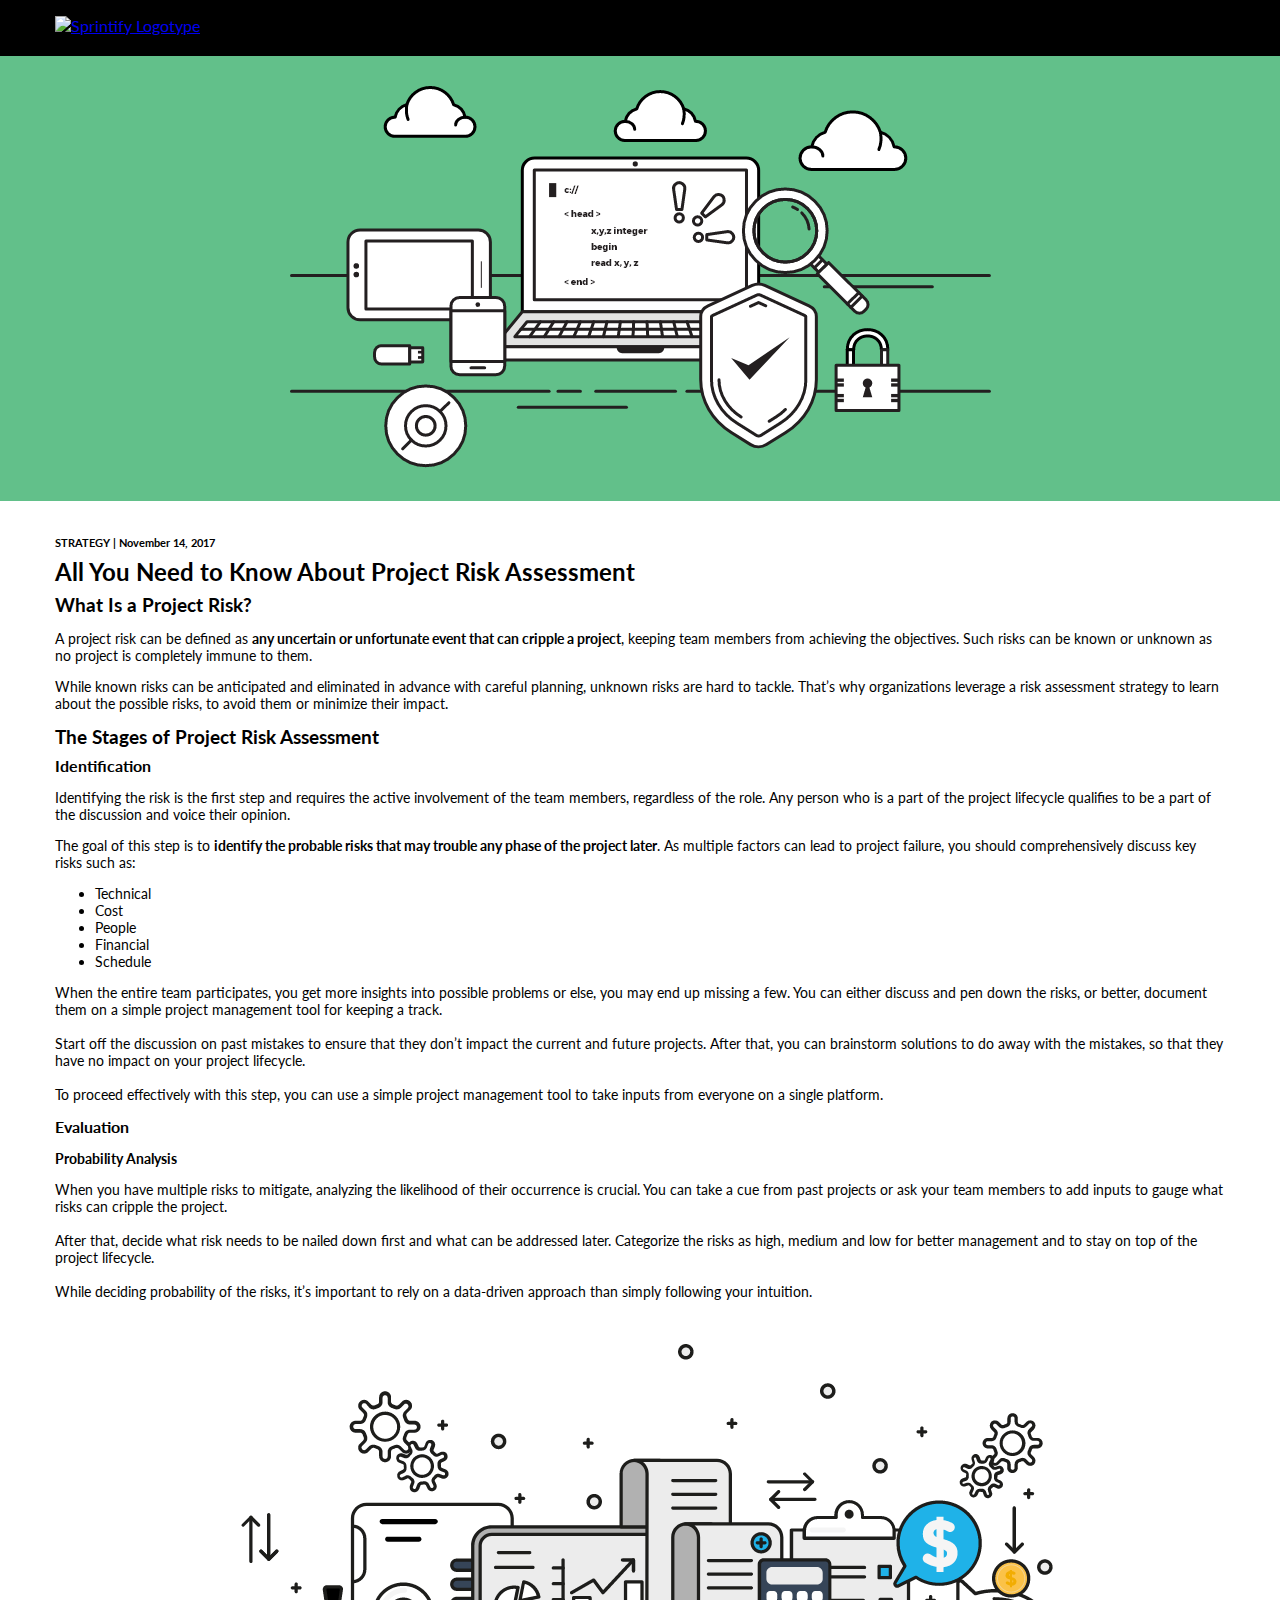
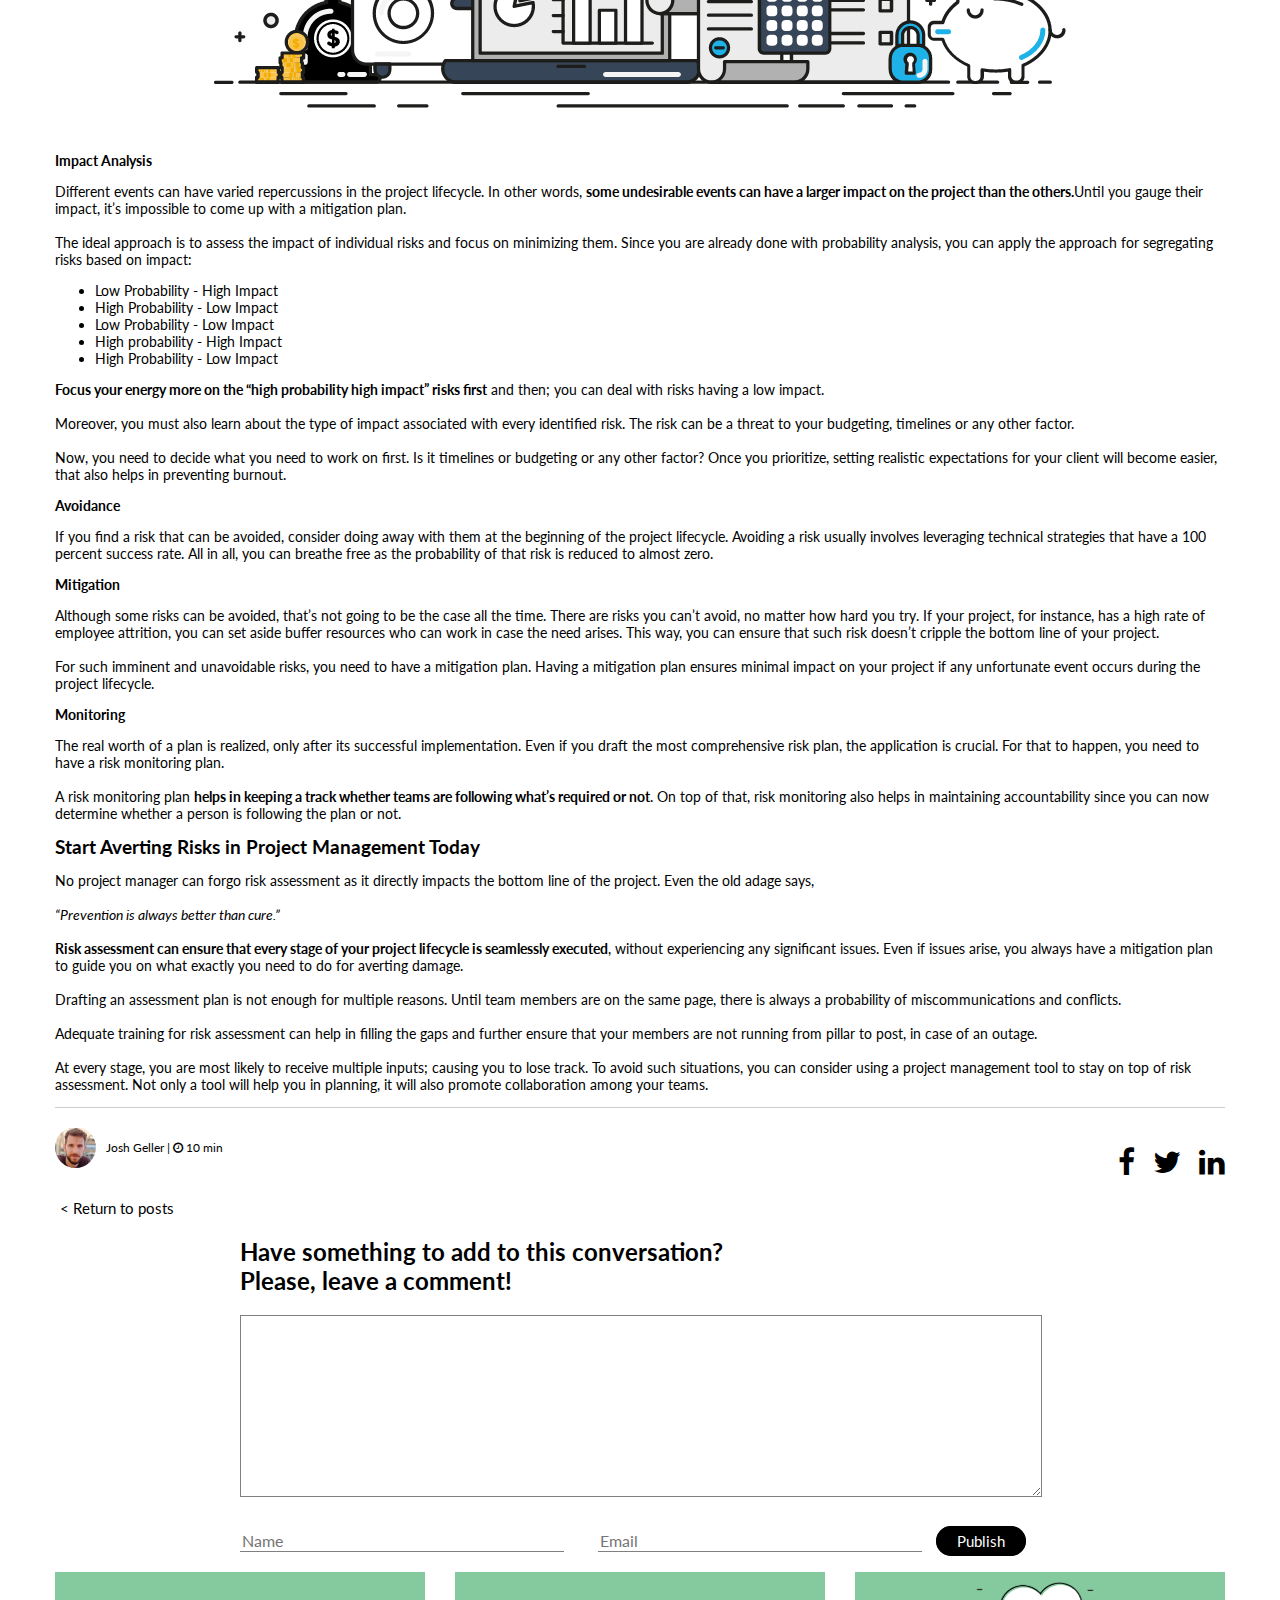
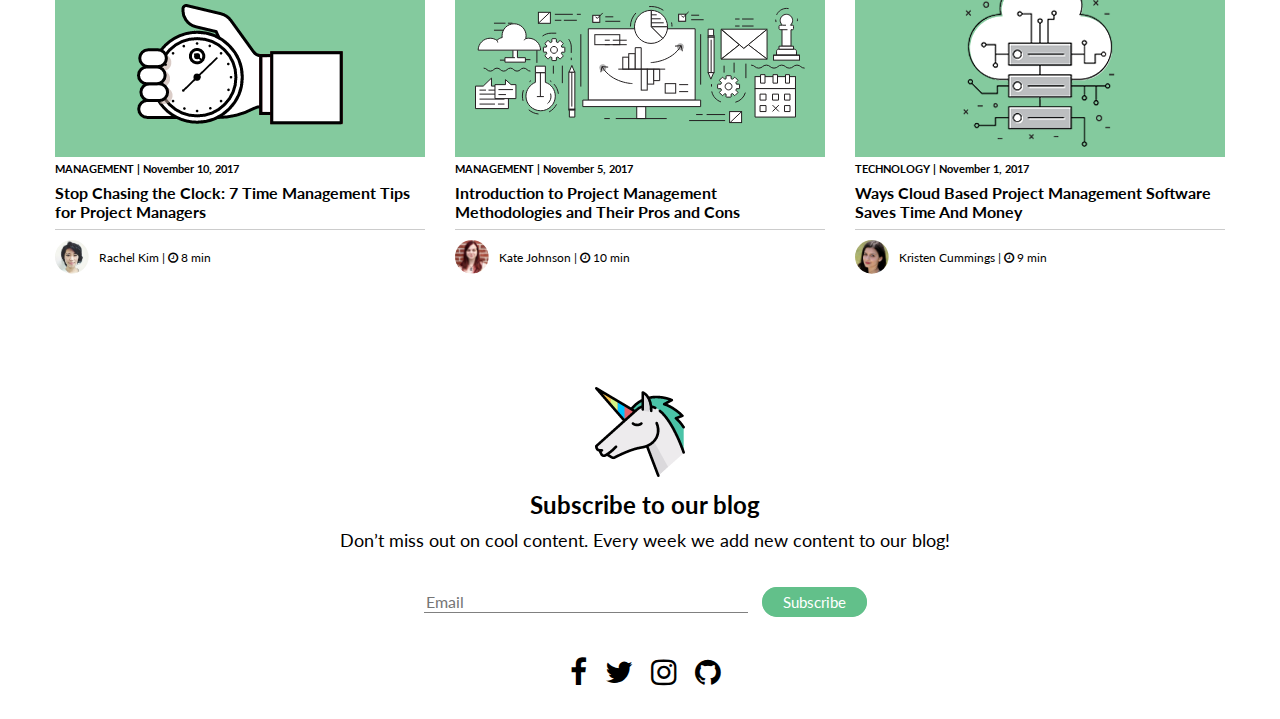
==== article.html @ aecc9d03 "First commit" ====
<!DOCTYPE html>
<html>
<head>
	<title>Sprintify - BLOG</title>
	<meta charset="utf-8"/>
	<meta name="viewport" content="width=device-width">
	<link rel="stylesheet" href="https://fonts.googleapis.com/css?family=Lato" type="text/css">
	<link rel="stylesheet" href="https://cdnjs.cloudflare.com/ajax/libs/font-awesome/4.7.0/css/font-awesome.min.css">
	<link rel="stylesheet" href="css/styles.css">
	<link rel="shortcut icon" href="favicon.ico" type="image/x-icon" />
</head>
<body>
	<header id="header" class="header menu-background">
			<div class="contenedor-menu">
				<figure class="logotipo">
					<a href="index.html"><img class="logoHome" src="images/logo.png" alt="Sprintify Logotype"/></a> 
				</figure>
			</div>
			<section id="mainArticle" class="contenedorMainArticle">
		<div class="portadaMainArticle">
			<img class="imgMainArticle" src="images/bookmarks/article.png" alt="Risk Assessment">
		</div>
	</section>
	</header>
	<section class="mainArticle">
		<article class="contenedorTextoMainArticle">
			<h6 class="subjectPrincipal">STRATEGY | November 14, 2017</h6>
			<h2 class="titlePrincipal">All You Need to Know About Project Risk Assessment</h2>
			<h3 class="subTitlePrincipal">What Is a Project Risk?</h3>
			<p class="mainArticleP">A project risk can be defined as <b>any uncertain or unfortunate event that can cripple a project</b>, keeping team members from achieving the objectives. Such risks can be known or unknown as no project is completely immune to them.</p>
			<p class="mainArticleP">While known risks can be anticipated and eliminated in advance with careful planning, unknown risks are hard to tackle. That’s why organizations leverage a risk assessment strategy to learn about the possible risks, to avoid them or minimize their impact.</p>
			<h3 class="subTitlePrincipal">The Stages of Project Risk Assessment</h3>
			<h4 class="subTitlePrincipal">Identification</h4>
			<p class="mainArticleP">Identifying the risk is the first step and requires the active involvement of the team members, regardless of the role. Any person who is a part of the project lifecycle qualifies to be a part of the discussion and voice their opinion.</p>
			<p class="mainArticleP">The goal of this step is to <b>identify the probable risks that may trouble any phase of the project later</b>. As multiple factors can lead to project failure, you should comprehensively discuss key risks such as:</p>


	        <ul class="mainArticleList"><!-- Unordered List -->
	          <li>Technical</li>
	          <li>Cost</li>
	          <li>People</li>
	          <li>Financial</li>
	          <li>Schedule</li>
	      	</ul>

	      	<p class="mainArticleP">When the entire team participates, you get more insights into possible problems or else, you may end up missing a few. You can either discuss and pen down the risks, or better, document them on a simple project management tool for keeping a track.<br><br>Start off the discussion on past mistakes to ensure that they don’t impact the current and future projects. After that, you can brainstorm solutions to do away with the mistakes, so that they have no impact on your project lifecycle.<br><br>To proceed effectively with this step, you can use a simple project management tool to take inputs from everyone on a single platform.</p>
	      	<h4 class="subTitlePrincipal">Evaluation</h4>
	      	<p class="mainArticleP"><b>Probability Analysis</b></p>
	      	<p class="mainArticleP">When you have multiple risks to mitigate, analyzing the likelihood of their occurrence is crucial. You can take a cue from past projects or ask your team members to add inputs to gauge what risks can cripple the project.<br><br>After that, decide what risk needs to be nailed down first and what can be addressed later. Categorize the risks as high, medium and low for better management and to stay on top of the project lifecycle.<br><br>While deciding probability of the risks, it’s important to rely on a data-driven approach than simply following your intuition.</p>
			<div class="imgContenedorMainArticle">
				<img class="imgMainArticle" src="images/bookmarks/article2.png" alt="Risk Assessment">
			</div>
			<p class="mainArticleP"><b>Impact Analysis</b></p>
	      	<p class="mainArticleP">Different events can have varied repercussions in the project lifecycle. In other words, <b>some undesirable events can have a larger impact on the project than the others.</b>Until you gauge their impact, it’s impossible to come up with a mitigation plan.<br><br>The ideal approach is to assess the impact of individual risks and focus on minimizing them. Since you are already done with probability analysis, you can apply the approach for segregating risks based on impact:</p>
			<ul class="mainArticleList"><!-- Unordered List -->
	          <li>Low Probability - High Impact</li>
	          <li>High Probability - Low Impact</li>
	          <li>Low Probability - Low Impact</li>
	          <li>High probability - High Impact</li>
	          <li>High Probability - Low Impact</li>
	      	</ul>
	      	<p class="mainArticleP"><b>Focus your energy more on the “high probability high impact” risks first</b> and then; you can deal with risks having a low impact.<br><br>Moreover, you must also learn about the type of impact associated with every identified risk. The risk can be a threat to your budgeting, timelines or any other factor.<br><br>Now, you need to decide what you need to work on first. Is it timelines or budgeting or any other factor? Once you prioritize, setting realistic expectations for your client will become easier, that also helps in preventing burnout.</p>
			<p class="mainArticleP"><b>Avoidance</b></p>
	      	<p class="mainArticleP">If you find a risk that can be avoided, consider doing away with them at the beginning of the project lifecycle. Avoiding a risk usually involves leveraging technical strategies that have a 100 percent success rate. All in all, you can breathe free as the probability of that risk is reduced to almost zero.</p>
	      	<p class="mainArticleP"><b>Mitigation</b></p>
	      	<p class="mainArticleP">Although some risks can be avoided, that’s not going to be the case all the time. There are risks you can’t avoid, no matter how hard you try. If your project, for instance, has a high rate of employee attrition, you can set aside buffer resources who can work in case the need arises. This way, you can ensure that such risk doesn’t cripple the bottom line of your project.<br><br>For such imminent and unavoidable risks, you need to have a mitigation plan. Having a mitigation plan ensures minimal impact on your project if any unfortunate event occurs during the project lifecycle.</p>
	      	<p class="mainArticleP"><b>Monitoring</b></p>
	      	<p class="mainArticleP">The real worth of a plan is realized, only after its successful implementation. Even if you draft the most comprehensive risk plan, the application is crucial. For that to happen, you need to have a risk monitoring plan.<br><br>A risk monitoring plan <b>helps in keeping a track whether teams are following what’s required or not</b>. On top of that, risk monitoring also helps in maintaining accountability since you can now determine whether a person is following the plan or not.</p>
			<h3 class="subTitlePrincipal">Start Averting Risks in Project Management Today</h3>
			<p class="mainArticleP">No project manager can forgo risk assessment as it directly impacts the bottom line of the project. Even the old adage says,<br><br><i>“Prevention is always better than cure.”</i><br><br><b>Risk assessment can ensure that every stage of your project lifecycle is seamlessly executed</b>, without experiencing any significant issues. Even if issues arise, you always have a mitigation plan to guide you on what exactly you need to do for averting damage.<br><br>Drafting an assessment plan is not enough for multiple reasons. Until team members are on the same page, there is always a probability of miscommunications and conflicts.<br><br>Adequate training for risk assessment can help in filling the gaps and further ensure that your members are not running from pillar to post, in case of an outage.<br><br>At every stage, you are most likely to receive multiple inputs; causing you to lose track. To avoid such situations, you can consider using a project management tool to stay on top of risk assessment. Not only a tool will help you in planning, it will also promote collaboration among your teams.</p>
			<hr class="linea">
			<div class="footMainArticle">
				<div class="foot">
				<img class="avatarPrincipal" src="images/avatars/1_1x.png" alt="Josh Geller">
				<p class="author-date">Josh Geller | <i class="fa fa-clock-o"></i> 10 min</p>
				</div>
				<div class="socialMediaContenedorMainArticle">
				<a class="socialMediaIcon" href="http://www.facebook.com/sharer.php?u=https://simplesharebuttons.com" target="_blank" aria-label="facebook"><i class="fa fa-facebook"></i></a>
				<a class="socialMediaIcon" href="https://twitter.com/share?url=https://simplesharebuttons.com&amp;text=Simple%20Share%20Buttons&amp;hashtags=simplesharebuttons" target="_blank" aria-label="twitter"><i class="fa fa-twitter"></i></a>
				<a class="socialMediaIcon" href="http://www.linkedin.com/shareArticle?mini=true&amp;url=https://simplesharebuttons.com" target="_blank" aria-label="twitter"><i class="fa fa-linkedin"></i></a>
				</div>
			</div>
		</article>
		<div class="paginador">
			<a class="buttonReturn" href="#return">< Return to posts</a>
		</div>
	</section>
	<section class="comments" id="comments">
		<div class="commentsContenedor">
			<span class="commentsTitle">Have something to add to this conversation?<br>Please, leave a comment!</span>
			
			<form class="commentsForm">
				<textarea class="commentsText"	name="commentsText" id="commentsText" cols="30" rows="10"></textarea>
				<input type="text" id="name" name="name" required placeholder="Name" pattern="[a-z0-9._%+-]+@[a-z0-9.-]+\.[a-z]{2,63}$">
				<input type="email" id="emailForm" name="emailForm" required placeholder="Email" pattern="[a-z0-9._%+-]+@[a-z0-9.-]+\.[a-z]{2,63}$">
        		<a type="submit" class="callToActionButton" href="#subscribe">Publish</a>
			</form>
		<div>
		
	</section>
	
		

	<section class="articulos">
		<article class="bookmark translateY">
			<div class="picContainerFirstRow">
				<img class="picture" src="images/bookmarks/1.png" alt="Time Management Tips"/>
			</div>
			<h6 class="subject">MANAGEMENT | November 10, 2017</h6>
			<h4 class="title">Stop Chasing the Clock: 7 Time
Management Tips for Project Managers</h4>
			<hr class="linea">
			<div class="foot">
				<img class="avatarPrincipal" src="images/avatars/2_1x.png" alt="Rachel Kim">
				<p class="author-date">Rachel Kim |  <i class="fa fa-clock-o"></i>  8 min</p>
			</div>
		</article>
		<article class="bookmark translateY">
			<div class="picContainerFirstRow">
				<img class="picture" src="images/bookmarks/3.png" alt="Project Management Methodologies"/>
			</div>
			<h6 class="subject">MANAGEMENT | November 5, 2017</h6>
			<h4 class="title">Introduction to Project Management Methodologies and Their Pros and Cons</h4>
			<hr class="linea">
			<div class="foot">
				<img class="avatarPrincipal" src="images/avatars/4_1x.png" alt="Kate Johnson">
				<p class="author-date">Kate Johnson | <i class="fa fa-clock-o"></i> 10 min</p>
			</div>
		</article>
		<article class="bookmark translateY">
			<div class="picContainerFirstRow">
				<img class="picture" src="images/bookmarks/4.png" alt="Cloud Based Project Management Software"/>
			</div>
			<h6 class="subject">TECHNOLOGY | November 1, 2017</h6>
			<h4 class="title">Ways Cloud Based Project Management Software Saves Time And Money</h4>
			<hr class="linea">
			<div class="foot">
				<img class="avatarPrincipal" src="images/avatars/5_1x.png" alt="Kristen Cummings">
				<p class="author-date">Kristen Cummings | <i class="fa fa-clock-o"></i> 9 min</p>
			</div>
		</article>
	</section>
	<footer>
		<div class="callToActionFooter">
			<div class="callToActionFooterContenedor">
				<img class="sprintifyPetFooter" src="images/sprintifyPet.png" alt="">
				<p class="callToActionMaintitle">Subscribe to our blog</p>
				<p class="callToActionSubTitle">Don’t miss out on cool content. Every week we add new content to our blog!</p>
				<form class="formSubscribeToBlog" autocomplete="off">
        			<input type="email" id="email" name="email" required placeholder="Email" pattern="[a-z0-9._%+-]+@[a-z0-9.-]+\.[a-z]{2,63}$" title="Please provide only a Best Startup Ever corporate email address">
        			<a type="submit" class="mainButton" href="#subscribe">Subscribe</a>
        		</form>
			</div>
		</div>

		<div class="socialMediaContenedorMainArticle">
				<a class="socialMediaIcon facebook" href="https://facebook.com" target="_blank" aria-label="facebook"><i class="fa fa-facebook"></i></a>
				<a class="socialMediaIcon" href="https://facebook.com" target="_blank" aria-label="twitter"><i class="fa fa-twitter"></i></a>
				<a class="socialMediaIcon" href="https://facebook.com" target="_blank" aria-label="instagram"><i class="fa fa-instagram"></i></a>
				<a class="socialMediaIcon" href="https://facebook.com" target="_blank" aria-label="github"><i class="fa fa-github"></i></a>		
		</div>
	</footer>
</body>
</html>
---- css/styles.css ----
body {
	font-family: 'Lato', sans-serif; 
	margin: 0;
}



.menu-background {
	background-color: black;
	background-size: cover;
}

.header	{
	
}

.contenedor-menu {
	width: 1170px;
	position: relative;
	margin: auto;
	display: flex;
	flex-direction: row;
	flex-wrap: wrap;
	justify-content: space-between;
	align-items: center;
}

.logotipo {
	margin-left: 0px;
}

.logoHome:hover {
	cursor: pointer;
}

.search-contenedor {
	margin-top: 10px;
	margin-bottom: 10px;
	display: flex;
	justify-content: flex-end;
	height: 35px;
}

.search-input {
	border: 1px solid grey;
	border-radius: 0px;
	background-color: none;
	color: black;
	padding: 8px 12px;
}

.search-button {
	border-radius: 0px;
	border: 1px solid white;
	border-left-width: 0px;
	background: black;
	padding: 8px 12px;
	cursor: pointer;
	font-size: 14px;
	text-decoration: none;
	display: flex;
	height: 35px;
}

/*.search-button:hover {
    background: orange;
}*/

.fa,.fa-search {
	color: white;
}




.articuloPrincipal {
	width: 1170px;
	margin: 10px auto 10px auto;
	position: relative;
	display: flex;
	flex-direction: row;
	flex-wrap: wrap;
	justify-content: flex-start;
}

.linkArticuloPrincipal {
	text-decoration: none;
	color: black;
}

.bookmarkPrincipal {
	width: 870px;
	height: auto;
	margin-bottom: 10px;
	cursor: pointer;
}

.bookmarkPrincipal:hover {
	cursor: pointer;
	transform: translateY(-0.3em);
	box-shadow: 0 5px 15px rgba(0,0,0,0.3);
}

.translateY {
  transform: translateY(1);
  transition: transform 0.5s ease;
}

.picContainerPrincipal {
	background-color: #62C08A;
	background-position: center;
	width: auto;
	height: auto;
	padding-top: 30px;
	padding-bottom: 30px;
    text-align: center;
    display: flex;
    align-items: center;
    justify-content: center;
}

.picturePrincipal {
	width: auto;
}

.subjectPrincipal {
	margin-top: 5px;
	margin-bottom: 8px;
}

.titlePrincipal {
	margin-top: 5px;
	margin-bottom: 8px;
}

.subTitlePrincipal {
	margin-top: 5px;
	margin-bottom: 8px;
}




input[type="text"] {
	border: none;
	border-bottom: 1px solid grey;
    background-color: white;
	max-width: 320px;
    border-radius: 0;
    margin-right: 20px;
    width: 100%;
    font-family: 'Lato', sans-serif; 
    font-size: 16px;
    color: grey;
}

#search {
	background-color: black;
	border: 1px solid white;
	border-right: none;
	color: white;
	margin-right: 0px;
}


input[type="email"] {
	border: none;
	border-bottom: 1px solid grey;
    background-color: white;
	max-width: 320px;
    border-radius: 0;
    margin: 10px;
    width: 100%;
    font-family: 'Lato', sans-serif; 
    font-size: 16px;
    color: grey;
}

input[type="email"]:focus {
	outline: none;
}
       

label {
	opacity: 0.3;
	font-weight: bold;
	position: absolute;
	top: 22px;
	left: 20px;
}






.bookmark {
	width: 370px;
	height: 350px;
	margin-bottom: 10px;
	cursor: pointer;
}

.bookmark:hover {
	cursor: pointer;
	transform: translateY(-0.3em);
	box-shadow: 0 5px 15px rgba(0,0,0,0.3);
}

.contenedor{;
	width: auto;
	margin: 30px auto 30px auto;
	position: relative;
}

.contenedorMainArticle{;
	width: auto;
	margin: 5px auto 20px auto;
	position: relative;
}

.portadaMainArticle {
	background-color: #62C08A;
	background-position: center;
	width: auto;
	height: auto;
	padding-top: 30px;
	padding-bottom: 30px;
    flex-direction: column;
    text-align: center;
}



.picContainerFirstRow {
	background-color: #84CA9E;
	background-position: center;
	width: 370px;
	height: 185px;
    text-align: center;
    display: flex;
    align-items: center;
    justify-content: center;
}

.picContainerSecondRow {
	background-color: #99D1A4;
	background-position: center;
	width: 370px;
	height: 185px;
    text-align: center;
    display: flex;
    align-items: center;
    justify-content: center;
}

.picContainerThirdRow {
	background-color: #C0E2CB;
	background-position: center;
	width: 370px;
	height: 185px;
    flex-direction: column;
    text-align: center;
    display: flex;
    align-items: center;
    justify-content: center;
}

.imgContenedorMainArticle {
	background-color: white;	
	background-position: center;
	width: auto;
	height: auto;
	padding-top: 30px;
	padding-bottom: 30px;
	display: flex;
    flex-direction: column;
    text-align: center;
    align-items: center;
}

.imgMainArticle {
	width: auto;
}

.contenedor-nav {
	/*border: 1px solid red;*/
	display: flex;
	flex-direction: row;c
	flex-wrap: wrap;
	align-items: center;
}



.cuadro {
	width: auto;
	height: auto;
	padding-top: 40px;
	padding-bottom: 40px;
	display: flex;
	flex-direction: column;
	text-align: center;
	/*border: 1px solid red;*/
}

.imagen {
	background-color: black;
	background-position: center;
	width: auto;
	height: auto;

}

.button:hover {
    background: white;
	color: #62C08A;
}

.button {
	border: none;
	background: white;
	color: black;
	padding: 5px 10px;
	margin-left: 10px;
	cursor: pointer;
	font-size: 15px;
	text-decoration: none;
	right: 0;
}

.buttonReturn:hover {
    background: white;
	color: blue;
}

.buttonReturn {
	border: none;
	background: white;
	color: black;
	padding: 5px 10px;
	margin-left: 10px;
	cursor: pointer;
	font-size: 15px;
	text-decoration: none;
	right: 0;
}

.mainArticle {
	width: 1170px;
	margin: 10px auto 10px auto;
	position: relative;
	display: flex;
	flex-direction: column;
	align-items: center;
}

.contenedorTextoMainArticle {
	width: 1170px;
	margin: 10px auto 10px auto;
	position: relative;
}

.mainArticleP {
	font-size: 14px;
}

.mainArticleList {
	font-size: 14px;
}



.articulos {
	width: 1170px;
	margin: 10px auto 10px auto;
	position: relative;
	display: flex;
	flex-direction: row;
	flex-wrap: wrap;
	justify-content: space-between;
}

.author-date {
	font-size: 12px;
	margin-left: 10px;
	margin-top: 5px;
	margin-bottom: 5px;
}

.avatarPrincipal {
	margin-top: 5px;
	margin-bottom: 5px;
}


.callToAction {
	width: 270px;
	height: auto;
	margin-left: 30px;
}

.callToActionLearnMore {
	width: 270px;
	height: 205px;
	background-color: #99D1A4;
    flex-direction: column;
    text-align: center;
}

.callToActionTxt {
	color:black;
	font-size: 14px;
	padding: 0px 20px 10px 20px;
}

.callToActionButton {
	border-radius: 15px;
	border: 1px solid black;
	background: black;
	color: white;
	padding: 5px 20px;
	cursor: pointer;
	font-size: 15px;
	text-decoration: none;
	right: 0;
}

.mainButton {
	border-radius: 15px;
	border: 1px solid #62C08A;
	background: #62C08A;
	color: white;
	padding: 5px 20px;
	cursor: pointer;
	font-size: 15px;
	text-decoration: none;
	right: 0;
}

.callToActionButton:hover {
	border-radius: 15px;
	border: 1px solid black;
	background: none;
	color: black;
	padding: 5px 20px;
	cursor: pointer;
	font-size: 15px;
	text-decoration: none;
	right: 0;
}

.mainButton:hover {
	border-radius: 15px;
	border: 1px solid #62C08A;
	background: none;
	color: #62C08A;
	padding: 5px 20px;
	cursor: pointer;
	font-size: 15px;
	text-decoration: none;
	right: 0;
}

.callToActionButtonForm {
	border-radius: 15px;
	border: none;
	background: #4AC3A7;
	color: white;
	padding: 5px 20px;
	margin-left: 20px;
	cursor: pointer;
	font-size: 15px;
	text-decoration: none;
	right: 0;
}

.callToActionButtoForm:hover {
	border-radius: 15px;
	border: none;
	background: orange;
	color: white;
	padding: 5px 20px;
	cursor: pointer;
	font-size: 15px;
	text-decoration: none;
	right: 0;
}

.callToActionSubscribe {
	width: 270px;
	height: 205px;
	background-color: #C0E2CB;
	margin-top: 30px;
	flex-direction: column;
    text-align: center;
}

.callToActionFooter {
	width: auto;
	height: auto;
	padding: 0px;
	/*border: 1px solid red;*/
}

.callToActionFooterContenedor {
	background-color: white;
	width: auto;
	height: auto;
	flex-direction: column;
	text-align: center;
	align-items: center;
	justify-content: center;
	padding: 0px;
	margin: 0px;
}

.callToActionMaintitle {
	color:black;
	font-size: 24px;
	font-weight: bold;
	margin-left: 10px;
	margin-top: 10px;
	margin-bottom: 10px;
}

.callToActionSubTitle {
	color:black;
	font-size: 18px;
	margin-left: 10px;
	margin-top: 10px;
	margin-bottom: 30px;
}



.fa-clock-o {
	color: black;
}	

.fa-facebook, .fa-twitter, .fa-instagram, .fa-github, .fa-linkedin {
	color: black;
}

.fa-facebook:hover {
	color: #62C08A;
}

.fa-twitter:hover {
	color: #62C08A;
}

.fa-instagram:hover {
	color: #62C08A;
}

.fa-github:hover {
	color: #62C08A;
}

.fa-linkedin:hover {
	color: #62C08A;
}

.foot {
	margin-top: 2px;
	display: flex;
	flex-direction: row;
	flex-wrap: wrap;
	justify-content: flex-start;
	align-items: center;
}

.footMainArticle {
	margin-top: 2px;
	display: flex;
	flex-direction: row;
	flex-wrap: wrap;
	justify-content: space-between;
	align-items: center;
}

.socialMediaContenedorMainArticle {
	font-size: 30px;
	align-items: center;
	margin-top: 30px;
	flex-direction: row;
	text-align: center;
}

footer {
	margin-top: 30px;
	margin-bottom: 30px;
	width: auto;
	height: auto;
}





.logoBlack {
	width: auto;
	height: auto;
	padding-top: 20px;
}

.linea {
	margin-top: 5px;
	margin-bottom: 5px;
	border: 0;
    height: 0;
    border-top: 1px solid rgba(0, 0, 0, 0.2);
}



.maintitle {
	color:white;
	font-size: 36px;
	font-weight: bold;
	margin-left: 10px;
	margin-top: 10px;
	margin-bottom: 10px;
}

.maintitlelinea {
	margin: 5px 8px 5px 8px;
	border: 0;
    height: 0;
    border-top: 1px solid rgba(0, 0, 0, 0.2);
    /*border-bottom: 1px solid rgba(255, 255, 255, 0.8);*/
}

.maintitlefoot {
	margin-top: 2px 10px 2px 10px;
	/*border: 1px solid red;*/
	display: flex;
	justify-content: space-between;
}

.maintitle-author-date {
	margin: 10px 5px 10px 5px;
}

.menu {
	font-size: 15px;
	display: inline-block;
	/*position: absolute;*/
	/*padding-top: 17px;*/
}

.menu a {
	color: white;
	text-decoration: none;
}

.menu li {
	display: inline-block;
	margin-left: 10px;
}

.menu li:not(:last-child):after{
	content: '|';
	font-size: 15px;
	line-height: 15px;
	margin-left: 10px;
	color: white; /*Si no le pusiera nada, heredaría el color del a*/
}

.menu li a:hover {
    color: orange;
}



.paginador .button {
	width: 1170px;
	margin: 0px;
	padding: 0px;
	position: relative;
}



.paginador .buttonReturn {
	width: 1170px;
	margin-top: 10px;
	margin-bottom: 10px;
	padding: 0px;
	display: flex;
	flex-direction: row;
	justify-content: flex-start;
	font-size: 15px;
}

.paginador .buttonReturn:hover {
	color: #62C08A;
}

.comments {
	width: auto;
	height: auto;
	display: flex;
	flex-direction: column;
	justify-content: center;
	align-items: center;
}

.commentsContenedor {
	width: 800px;
	height: auto;
	display: flex;
	flex-direction: column;
	justify-content: flex-start;
}

.commentsTitle {
	font-size: 24px;
	font-weight: bold;
	margin-bottom: 20px;
}

textarea {
	width: 780px;
	height: auto;
	border: 1px solid grey;
	background-color: white;
	margin-bottom: 20px;
	font-family: 'Lato', sans-serif; 
	padding: 10px;
}

.commentsForm {
	flex-direction: column;
	align-items: center;
}

.emailAndSubmit {
	width: 800;
	height: auto;
	display: flex;
	align-items: center;
	flex-direction: row;
	justify-content: space-between;
}

.socialMediaContenedor {
	margin-top: 30px;
	flex-direction: row;
	align-items: center;
	text-align: center;
	font-size: 30px;
}

.socialMediaIcon{
	margin-left: 10px;
}	

.sprintifyPet {
	width: 90px;	
	height: 90px;
	padding-top: 15px;
}

.sprintifyPetFooter {
	width: 90px;
	height: 90px;
	padding-top: 25px;
}

.subTitle {
	color:white;
	font-size: 22px;
	margin-left: 10px;
	margin-top: 10px;
	margin-bottom: 10px;
}



.picture {
	width: auto;
}

.portada {
	color: white;
	/*border: 1px solid blue;*/
}





.subject {
	margin-top: 5px;
	margin-bottom: 8px;
}

.titulo {
	color: white;
	font-size: 50px;
	margin-top: 10px;
	margin-left: 10px;
	position: absolute;
	top: 320px;
}



.title {
	margin-top: 5px;
	margin-bottom: 8px;
}



@media screen and (max-width: 800px) {

	.logotipo {
		margin-left: 20px;
	}

	.contenedor-menu {
		width: auto;
		margin-left: 10px;
		margin-right: 10px;
		display: flex;
		flex-direction: row;
		align-items: center;
	}

	.search-contenedor {
		margin: 10px 20px 10px 20px;
		display: flex;
		justify-content: flex-end;
		height: 35px;
	}

	.articuloPrincipal {
		width: auto;
		display: flex;
		align-items: center;
		justify-content: center;
	}

	.bookmarkPrincipal {
		width: auto;
		height: auto;
		padding: 10px;
		margin-bottom: 10px;
		cursor: pointer;
	}

	.callToAction {
		width: auto;
		height: auto;
		margin-left: 10px;
		margin-right: 10px;
		margin-bottom: 30px;
		display: flex;
		flex-direction: row;
		justify-content: center;
		align-items: center;
	}

	.callToActionSubscribe {
		margin-top: 0px;
		margin-left: 30px;
	}

	.articulos {
		width: auto;
		margin: 10px;
		position: relative;
		display: flex;
		flex-direction: row;
		flex-wrap: wrap;
		justify-content: space-between;
		align-items: center;
	}

	.articulos:last-child {
		justify-content: center;
	}

	.comments {
		width: auto;
		height: auto;
		padding: 30px;
    	margin-bottom: 30px;
		display: flex;
		flex-direction: column;
		justify-content: center;
		align-items: center;
	}

	.commentsContenedor {
		width: auto;
		height: auto;
		padding: 30px;
    	margin-bottom: 30px;
		display: flex;
		flex-direction: column;
		justify-content: flex-start;
	}


	.mainArticle {
		width: auto;
		margin: 10px 20px 10px 20px;
		position: relative;
		display: flex;
		flex-direction: column;
		align-items: center;
	}

	.contenedorTextoMainArticle {
		width: auto;
		margin: 10px 20px 10px 20px;
		position: relative;
	}

	.imgMainArticle {
		width: 300px;
	}

	

	textarea {
		width: 680px;
		height: auto;
		border: 1px solid grey;
		background-color: white;
		margin-bottom: 20px;
		font-family: 'Lato', sans-serif; 
		padding: 10px;
	}

	.paginador .button {
		width: 800px;
		display: flex;
		align-items: center;
		justify-content: center;
	}

	}

@media screen and (max-width: 760px) {

	.logotipo {
	margin-left: 20px;
	}

	.articuloPrincipal {
		width: auto;
		display: flex;
		align-items: center;
		justify-content: center;
	}

	.bookmarkPrincipal {
		width: auto;
		height: auto;
		padding: 10px;
		margin-bottom: 10px;
		cursor: pointer;
	}

	.callToAction {
		width: auto;
		height: auto;
		margin-left: 10px;
		margin-right: 10px;
		margin-bottom: 30px;
		display: flex;
		flex-direction: row;
		justify-content: center;
		align-items: center;
	}

	.callToActionSubscribe {
		margin-top: 0px;
		margin-left: 30px;
	}

	.articulos {
		width: auto;
		margin: 10px;
		position: relative;
		display: flex;
		flex-direction: column;
		justify-content: center;
		align-items: center;
	}

	.mainArticle {
		width: auto;
		margin: 10px 20px 10px 20px;
		position: relative;
		display: flex;
		flex-direction: column;
		align-items: center;
	}

	.contenedorTextoMainArticle {
		width: auto;
		margin: 10px 20px 10px 20px;
		position: relative;
	}

	.comments {
		width: auto;
		height: auto;
		padding: 30px;
    	margin-bottom: 30px;
		display: flex;
		flex-direction: column;
		justify-content: center;
		align-items: center;
	}

	.commentsContenedor {
		width: auto;
		height: auto;
		padding: 30px;
    	margin-bottom: 30px;
		display: flex;
		flex-direction: column;
		justify-content: flex-start;
	}

	textarea {
		width: 680px;
		height: auto;
		border: 1px solid grey;
		background-color: white;
		margin-bottom: 20px;
		font-family: 'Lato', sans-serif; 
		padding: 10px;
	}
	
	.paginador .button {
		width: 700px;
		display: flex;
		align-items: center;
		justify-content: center;
	}

	}

@media screen and (max-width: 670px) {

	.logotipo {
	margin-left: 20px;
	}

	textarea {
		width: 380px;
		height: auto;
		border: 1px solid grey;
		background-color: white;
		margin-bottom: 20px;
		margin-right: 10px;
		font-family: 'Lato', sans-serif; 
		padding: 10px;
	}	

	input#emailForm {
		margin-left: 0px;
		margin-top: 15px;
		margin-bottom: 20px;
	}

	input#email {
		margin-left: 0px;
		margin-top: 15px;
		margin-bottom: 20px;
	}

	.mainArticle {
		width: auto;
		margin: 10px 20px 10px 20px;
		position: relative;
		display: flex;
		flex-direction: column;
		align-items: center;
	}

	.contenedorTextoMainArticle {
		width: 400px;
		margin: 10px 20px 10px 20px;
		position: relative;
	}

	.comments {
		width: 400;
		height: auto;
		padding: 30px;
		margin-left: 30px;
		margin-right: 30px;
    	margin-bottom: 30px;
		display: flex;
		flex-direction: column;
		justify-content: center;
		align-items: center;
	}

	.commentsContenedor {
		width: 400px;
		height: auto;
		padding: 30px;
    	margin-bottom: 30px;
		display: flex;
		flex-direction: column;
		justify-content: flex-start;
	}

	.articuloPrincipal {
		width: auto;
	}

	.articulos {
		flex-direction: column;
		justify-content: center;
		align-items: center;
	}



	.bookmarkPrincipal {
		width: 400px;
	}

	.callToAction {
		width: 270px;
		height: auto;
		margin-left: auto;
		margin-right: auto;
		margin-bottom: 30px;
		flex-direction: column;
	    align-items: center;
	    text-align: center;
	}

	.callToActionLearnMore {
		width: 270px;
		height: 205px;
		background-color: #99D1A4;
	    flex-direction: column;
	    align-items: center;
	    text-align: center;
	}

	.callToActionSubscribe {
		margin-top: 30px;
		margin-left: 0px;
	}

	.contenedor-menu {
		width: auto;
		margin-left: 10px;
		margin-right: 10px;
		display: flex;
		flex-direction: column;
		align-items: center;
	}

	.picturePrincipal {
		width: 500px;
	}

	.subTitlePrincipal {
		width: 400px;
		margin-top: 5px;
		margin-bottom: 8px;
		padding: 0px 10px 0px 10px;
	}

	.subjectPrincipal {
		width: 400px;
		margin-top: 5px;
		margin-bottom: 8px;
		padding: 0px 10px 0px 10px;
	}

	.titlePrincipal {
		width: 400px;
		margin-top: 5px;
		margin-bottom: 8px;
		padding: 0px 10px 0px 10px;
	}

	.mainArticleP {
		font-size: 14px;
		padding: 0px 10px 0px 10px;
	}

	.mainArticleList {
		font-size: 14px;
		padding-right: 20px;
	}

	.footMainArticle {
		margin-top: 2px;
		padding: 0px 10px 0px 10px;
		display: flex;
		flex-direction: row;
		flex-wrap: wrap;
		justify-content: space-between;
		align-items: center;
	}

	.foot{
		margin-top: 2px;
		padding: 0px 10px 0px 10px;
	}

	.socialMediaIcon.facebook {
		margin-left: 0px;
	}


	.paginador .buttonReturn {
		width: 400px;
		margin-top: 10px;
		margin-bottom: 10px;
		padding: 0px;
		display: flex;
		flex-direction: row;
		justify-content: flex-start;
		font-size: 15px;
	}

	.callToActionMaintitle {
		width: auto;
		color:black;
		font-size: 24px;
		font-weight: bold;
		margin-left: 10px;
		margin-top: 10px;
		margin-bottom: 10px;
	}

	.callToActionSubTitle {
		width: auto;
		color:black;
		font-size: 18px;
		margin-left: 10px;
		margin-top: 10px;
		margin-bottom: 30px;
	}

	.formSubscribeToBlog{
		display: flex;
		flex-direction: column;
		justify-content: center;
		align-items: center;
	}

}

@media screen and (max-width: 500px) {

	.logotipo {
	margin-left: 20px;
	}

	textarea {
		width: 380px;
		height: auto;
		border: 1px solid grey;
		background-color: white;
		margin-bottom: 20px;
		margin-right: 10px;
		font-family: 'Lato', sans-serif; 
		padding: 10px;
	}	

	input#emailForm {
		margin-left: 0px;
		margin-top: 15px;
		margin-bottom: 20px;
	}

	input#email {
		margin-left: 0px;
		margin-top: 15px;
		margin-bottom: 20px;
	}

	.mainArticle {
		width: auto;
		margin: 10px 20px 10px 20px;
		position: relative;
		display: flex;
		flex-direction: column;
		align-items: center;
	}

	.contenedorTextoMainArticle {
		width: 400px;
		margin: 10px 20px 10px 20px;
		position: relative;
	}

	.comments {
		width: 400;
		height: auto;
		padding: 30px;
		margin-left: 30px;
		margin-right: 30px;
    	margin-bottom: 30px;
		display: flex;
		flex-direction: column;
		justify-content: center;
		align-items: center;
	}

	.commentsContenedor {
		width: 400px;
		height: auto;
		padding: 30px;
    	margin-bottom: 30px;
		display: flex;
		flex-direction: column;
		justify-content: flex-start;
	}

	.articuloPrincipal {
		width: auto;
	}

	.articulos {
		flex-direction: column;
		justify-content: center;
		align-items: center;
	}



	.bookmarkPrincipal {
		width: 400px;
	}

	.callToAction {
		width: 270px;
		height: auto;
		margin-left: auto;
		margin-right: auto;
		margin-bottom: 30px;
		flex-direction: column;
	    align-items: center;
	    text-align: center;
	}

	.callToActionLearnMore {
		width: 270px;
		height: 205px;
		background-color: #99D1A4;
	    flex-direction: column;
	    align-items: center;
	    text-align: center;
	}

	.callToActionSubscribe {
		margin-top: 30px;
		margin-left: 0px;
	}

	.contenedor-menu {
		width: auto;
		margin-left: 10px;
		margin-right: 10px;
		display: flex;
		flex-direction: column;
		align-items: center;
	}

	.picturePrincipal {
		width: 500px;
	}

	.subTitlePrincipal {
		width: 400px;
		margin-top: 5px;
		margin-bottom: 8px;
		padding: 0px 10px 0px 10px;
	}

	.subjectPrincipal {
		width: 400px;
		margin-top: 5px;
		margin-bottom: 8px;
		padding: 0px 10px 0px 10px;
	}

	.titlePrincipal {
		width: 400px;
		margin-top: 5px;
		margin-bottom: 8px;
		padding: 0px 10px 0px 10px;
	}

	.mainArticleP {
		font-size: 14px;
		padding: 0px 10px 0px 10px;
	}

	.mainArticleList {
		font-size: 14px;
		padding-right: 20px;
	}

	.footMainArticle {
		margin-top: 2px;
		padding: 0px 10px 0px 10px;
		display: flex;
		flex-direction: row;
		flex-wrap: wrap;
		justify-content: space-between;
		align-items: center;
	}

	.foot{
		margin-top: 2px;
		padding: 0px 10px 0px 10px;
	}

	.socialMediaIcon.facebook {
		margin-left: 0px;
	}


	.paginador .buttonReturn {
		width: 400px;
		margin-top: 10px;
		margin-bottom: 10px;
		padding: 0px;
		display: flex;
		flex-direction: row;
		justify-content: flex-start;
		font-size: 15px;
	}

	.callToActionMaintitle {
		width: auto;
		color:black;
		font-size: 24px;
		font-weight: bold;
		margin-left: 10px;
		margin-top: 10px;
		margin-bottom: 10px;
	}

	.callToActionSubTitle {
		width: auto;
		color:black;
		font-size: 18px;
		margin-left: 10px;
		margin-top: 10px;
		margin-bottom: 30px;
	}

	.formSubscribeToBlog{
		display: flex;
		flex-direction: column;
		justify-content: center;
		align-items: center;
	}

}

@media screen and (max-width: 400px) {

	.logotipo {
	margin-left: 20px;
	}

	textarea {
		width: 280px;
		height: auto;
		border: 1px solid grey;
		background-color: white;
		margin-bottom: 20px;
		margin-right: 10px;
		font-family: 'Lato', sans-serif; 
		padding: 10px;
	}	

	input#emailForm {
		margin-left: 0px;
		margin-top: 15px;
		margin-bottom: 20px;
	}

	input#email {
		margin-left: 0px;
		margin-top: 15px;
		margin-bottom: 20px;
	}

	.mainArticle {
		width: auto;
		margin: 10px 20px 10px 20px;
		position: relative;
		display: flex;
		flex-direction: column;
		align-items: center;
	}

	.contenedorTextoMainArticle {
		width: 300px;
		margin: 10px 20px 10px 20px;
		position: relative;
	}

	.comments {
		width: 300;
		height: auto;
		padding: 30px;
		margin-left: 30px;
		margin-right: 30px;
    	margin-bottom: 30px;
		display: flex;
		flex-direction: column;
		justify-content: center;
		align-items: center;
	}

	.commentsContenedor {
		width: 300px;
		height: auto;
		padding: 30px;
    	margin-bottom: 30px;
		display: flex;
		flex-direction: column;
		justify-content: flex-start;
	}

	.articuloPrincipal {
		width: auto;
	}

	.articulos {
		flex-direction: column;
		justify-content: center;
		align-items: center;
	}



	.bookmarkPrincipal {
		width: 300px;
	}

	.callToAction {
		width: 270px;
		height: auto;
		margin-left: auto;
		margin-right: auto;
		margin-bottom: 30px;
		flex-direction: column;
	    align-items: center;
	    text-align: center;
	}

	.callToActionLearnMore {
		width: 270px;
		height: 205px;
		background-color: #99D1A4;
	    flex-direction: column;
	    align-items: center;
	    text-align: center;
	}

	.callToActionSubscribe {
		margin-top: 30px;
		margin-left: 0px;
	}

	.contenedor-menu {
		width: auto;
		margin-left: 10px;
		margin-right: 10px;
		display: flex;
		flex-direction: column;
		align-items: center;
	}

	.picturePrincipal {
		width: 300px;
	}

	.subTitlePrincipal {
		width: 300px;
		margin-top: 5px;
		margin-bottom: 8px;
		padding: 0px 10px 0px 10px;
	}

	.subjectPrincipal {
		width: 300px;
		margin-top: 5px;
		margin-bottom: 8px;
		padding: 0px 10px 0px 10px;
	}

	.titlePrincipal {
		width: 300px;
		margin-top: 5px;
		margin-bottom: 8px;
		padding: 0px 10px 0px 10px;
	}

	.mainArticleP {
		font-size: 14px;
		padding: 0px 10px 0px 10px;
	}

	.mainArticleList {
		font-size: 14px;
		padding-right: 20px;
	}

	.footMainArticle {
		margin-top: 2px;
		padding: 0px 10px 0px 10px;
		display: flex;
		flex-direction: column;
		flex-wrap: wrap;
		justify-content: center;
		align-items: center;
	}

	.foot{
		margin-top: 2px;
		padding: 0px 10px 0px 10px;
	}

	.socialMediaIcon.facebook {
		margin-left: 0px;
	}


	.paginador .buttonReturn {
		width: 300px;
		margin-top: 30px;
		margin-bottom: 10px;
		padding: 0px;
		display: flex;
		flex-direction: row;
		justify-content: center;
		align-items: center;
		font-size: 15px;
	}

	.callToActionMaintitle {
		width: auto;
		color:black;
		font-size: 24px;
		font-weight: bold;
		margin-left: 10px;
		margin-top: 10px;
		margin-bottom: 10px;
	}

	.callToActionSubTitle {
		width: auto;
		color:black;
		font-size: 18px;
		margin-left: 10px;
		margin-top: 10px;
		margin-bottom: 30px;
	}

	.formSubscribeToBlog{
		display: flex;
		flex-direction: column;
		justify-content: center;
		align-items: center;
	}

}


@media screen and (max-width: 360px) {

	.logotipo {
	margin-left: 20px;
	}

	textarea {
		width: 260px;
		height: auto;
		border: 1px solid grey;
		background-color: white;
		margin-bottom: 20px;
		margin-right: 10px;
		font-family: 'Lato', sans-serif; 
		padding: 10px;
	}	

	input#emailForm {
		margin-left: 0px;
		margin-top: 15px;
		margin-bottom: 20px;
	}

	input#email {
		margin-left: 0px;
		margin-top: 15px;
		margin-bottom: 20px;
	}

	.mainArticle {
		width: auto;
		margin: 10px 20px 10px 20px;
		position: relative;
		display: flex;
		flex-direction: column;
		align-items: center;
	}

	.contenedorTextoMainArticle {
		width: 300px;
		margin: 10px 20px 10px 20px;
		position: relative;
	}

	.comments {
		width: 300;
		height: auto;
		padding: 30px;
		margin-left: 30px;
		margin-right: 30px;
    	margin-bottom: 30px;
		display: flex;
		flex-direction: column;
		justify-content: center;
		align-items: center;
	}

	.commentsContenedor {
		width: 280px;
		height: auto;
		padding: 30px;
    	margin-bottom: 30px;
		display: flex;
		flex-direction: column;
		justify-content: flex-start;
	}

	.picContainerFirstRow {
		width: 260px;
		height: 185px;
	    text-align: center;
	    display: flex;
	    align-items: center;
	    justify-content: center;
}

	.picContainerSecondRow {
		width: 260px;
		height: 185px;
	    text-align: center;
	    display: flex;
	    align-items: center;
	    justify-content: center;
}

	.picContainerThirdRow {
		width: 260px;
		height: 185px;
	    text-align: center;
	    display: flex;
	    align-items: center;
	    justify-content: center;
}

	.articuloPrincipal {
		width: auto;
	}

	.articulos {
		flex-direction: column;
		justify-content: center;
		align-items: center;
	}

	.bookmark {
		width: 260px;
		height: 350px;
		margin-bottom: 10px;
		padding: 10px;
		cursor: pointer;
	}

	.bookmarkPrincipal {
		width: 300px;
	}

	.callToAction {
		width: 270px;
		height: auto;
		margin-left: auto;
		margin-right: auto;
		margin-bottom: 30px;
		flex-direction: column;
	    align-items: center;
	    text-align: center;
	}

	.callToActionLearnMore {
		width: 270px;
		height: 205px;
		background-color: #99D1A4;
	    flex-direction: column;
	    align-items: center;
	    text-align: center;
	}

	.callToActionSubscribe {
		margin-top: 30px;
		margin-left: 0px;
	}

	.contenedor-menu {
		width: auto;
		margin-left: 10px;
		margin-right: 10px;
		display: flex;
		flex-direction: column;
		align-items: center;
	}

	.picturePrincipal {
		width: 300px;
	}

	.subTitlePrincipal {
		width: 300px;
		margin-top: 5px;
		margin-bottom: 8px;
		padding: 0px 10px 0px 10px;
	}

	.subjectPrincipal {
		width: 300px;
		margin-top: 5px;
		margin-bottom: 8px;
		padding: 0px 10px 0px 10px;
	}

	.titlePrincipal {
		width: 300px;
		margin-top: 5px;
		margin-bottom: 8px;
		padding: 0px 10px 0px 10px;
	}

	.mainArticleP {
		font-size: 14px;
		padding: 0px 10px 0px 10px;
	}

	.mainArticleList {
		font-size: 14px;
		padding-right: 20px;
	}

	.footMainArticle {
		margin-top: 2px;
		padding: 0px 10px 0px 10px;
		display: flex;
		flex-direction: column;
		flex-wrap: wrap;
		justify-content: center;
		align-items: center;
	}

	.foot{
		margin-top: 2px;
		padding: 0px 10px 0px 10px;
	}

	.socialMediaIcon.facebook {
		margin-left: 0px;
	}


	.paginador .buttonReturn {
		width: 300px;
		margin-top: 30px;
		margin-bottom: 10px;
		padding: 0px;
		display: flex;
		flex-direction: row;
		justify-content: center;
		align-items: center;
		font-size: 15px;
	}

	.callToActionMaintitle {
		width: auto;
		color:black;
		font-size: 24px;
		font-weight: bold;
		margin-left: 10px;
		margin-top: 10px;
		margin-bottom: 10px;
	}

	.callToActionSubTitle {
		width: auto;
		color:black;
		font-size: 18px;
		margin-left: 10px;
		margin-top: 10px;
		margin-bottom: 30px;
	}

	.formSubscribeToBlog{
		display: flex;
		flex-direction: column;
		justify-content: center;
		align-items: center;
	}

	.picture {
		width: 200px;
	}	

}

@media screen and (max-width: 320px) {

	.logotipo {
	margin-left: 20px;
	}

	textarea {
		width: 260px;
		height: auto;
		border: 1px solid grey;
		background-color: white;
		margin-bottom: 20px;
		margin-right: 10px;
		font-family: 'Lato', sans-serif; 
		padding: 10px;
	}	

	input#emailForm {
		margin-left: 0px;
		margin-top: 15px;
		margin-bottom: 20px;
	}

	input#email {
		margin-left: 0px;
		margin-top: 15px;
		margin-bottom: 20px;
	}

	.mainArticle {
		width: auto;
		margin: 10px 20px 10px 20px;
		position: relative;
		display: flex;
		flex-direction: column;
		align-items: center;
	}

	.contenedorTextoMainArticle {
		width: 300px;
		margin: 10px 20px 10px 20px;
		position: relative;
	}

	.comments {
		width: 300;
		height: auto;
		padding: 30px;
		margin-left: 30px;
		margin-right: 30px;
    	margin-bottom: 30px;
		display: flex;
		flex-direction: column;
		justify-content: center;
		align-items: center;
	}

	.commentsContenedor {
		width: 280px;
		height: auto;
		padding: 30px;
    	margin-bottom: 30px;
		display: flex;
		flex-direction: column;
		justify-content: flex-start;
	}

	.picContainerFirstRow {
		width: 260px;
		height: 185px;
	    text-align: center;
	    display: flex;
	    align-items: center;
	    justify-content: center;
}

	.picContainerSecondRow {
		width: 260px;
		height: 185px;
	    text-align: center;
	    display: flex;
	    align-items: center;
	    justify-content: center;
}

	.picContainerThirdRow {
		width: 260px;
		height: 185px;
	    text-align: center;
	    display: flex;
	    align-items: center;
	    justify-content: center;
}

	.articuloPrincipal {
		width: auto;
	}

	.articulos {
		flex-direction: column;
		justify-content: center;
		align-items: center;
	}

	.bookmark {
		width: 260px;
		height: 350px;
		margin-bottom: 10px;
		padding: 10px;
		cursor: pointer;
	}

	.bookmarkPrincipal {
		width: 300px;
	}

	.callToAction {
		width: 270px;
		height: auto;
		margin-left: auto;
		margin-right: auto;
		margin-bottom: 30px;
		flex-direction: column;
	    align-items: center;
	    text-align: center;
	}

	.callToActionLearnMore {
		width: 270px;
		height: 205px;
		background-color: #99D1A4;
	    flex-direction: column;
	    align-items: center;
	    text-align: center;
	}

	.callToActionSubscribe {
		margin-top: 30px;
		margin-left: 0px;
	}

	.contenedor-menu {
		width: auto;
		margin-left: 10px;
		margin-right: 10px;
		display: flex;
		flex-direction: column;
		align-items: center;
	}

	.picturePrincipal {
		width: 300px;
	}

	.subTitlePrincipal {
		width: 300px;
		margin-top: 5px;
		margin-bottom: 8px;
		padding: 0px 10px 0px 10px;
	}

	.subjectPrincipal {
		width: 300px;
		margin-top: 5px;
		margin-bottom: 8px;
		padding: 0px 10px 0px 10px;
	}

	.titlePrincipal {
		width: 300px;
		margin-top: 5px;
		margin-bottom: 8px;
		padding: 0px 10px 0px 10px;
	}

	.mainArticleP {
		font-size: 14px;
		padding: 0px 10px 0px 10px;
	}

	.mainArticleList {
		font-size: 14px;
		padding-right: 20px;
	}

	.footMainArticle {
		margin-top: 2px;
		padding: 0px 10px 0px 10px;
		display: flex;
		flex-direction: column;
		flex-wrap: wrap;
		justify-content: center;
		align-items: center;
	}

	.foot{
		margin-top: 2px;
		padding: 0px 10px 0px 10px;
	}

	.socialMediaIcon.facebook {
		margin-left: 0px;
	}


	.paginador .buttonReturn {
		width: 300px;
		margin-top: 30px;
		margin-bottom: 10px;
		padding: 0px;
		display: flex;
		flex-direction: row;
		justify-content: center;
		align-items: center;
		font-size: 15px;
	}

	.callToActionMaintitle {
		width: auto;
		color:black;
		font-size: 24px;
		font-weight: bold;
		margin-left: 10px;
		margin-top: 10px;
		margin-bottom: 10px;
	}

	.callToActionSubTitle {
		width: auto;
		color:black;
		font-size: 18px;
		margin-left: 10px;
		margin-top: 10px;
		margin-bottom: 30px;
	}

	.formSubscribeToBlog{
		display: flex;
		flex-direction: column;
		justify-content: center;
		align-items: center;
	}

	.picture {
		width: 200px;
	}	

	.callToActionFooterContenedor {
	    width: 280px;
	    margin: 20px;
	}

	.logoHome {
		width: 98%;
		margin-left: 10px;
	}
}
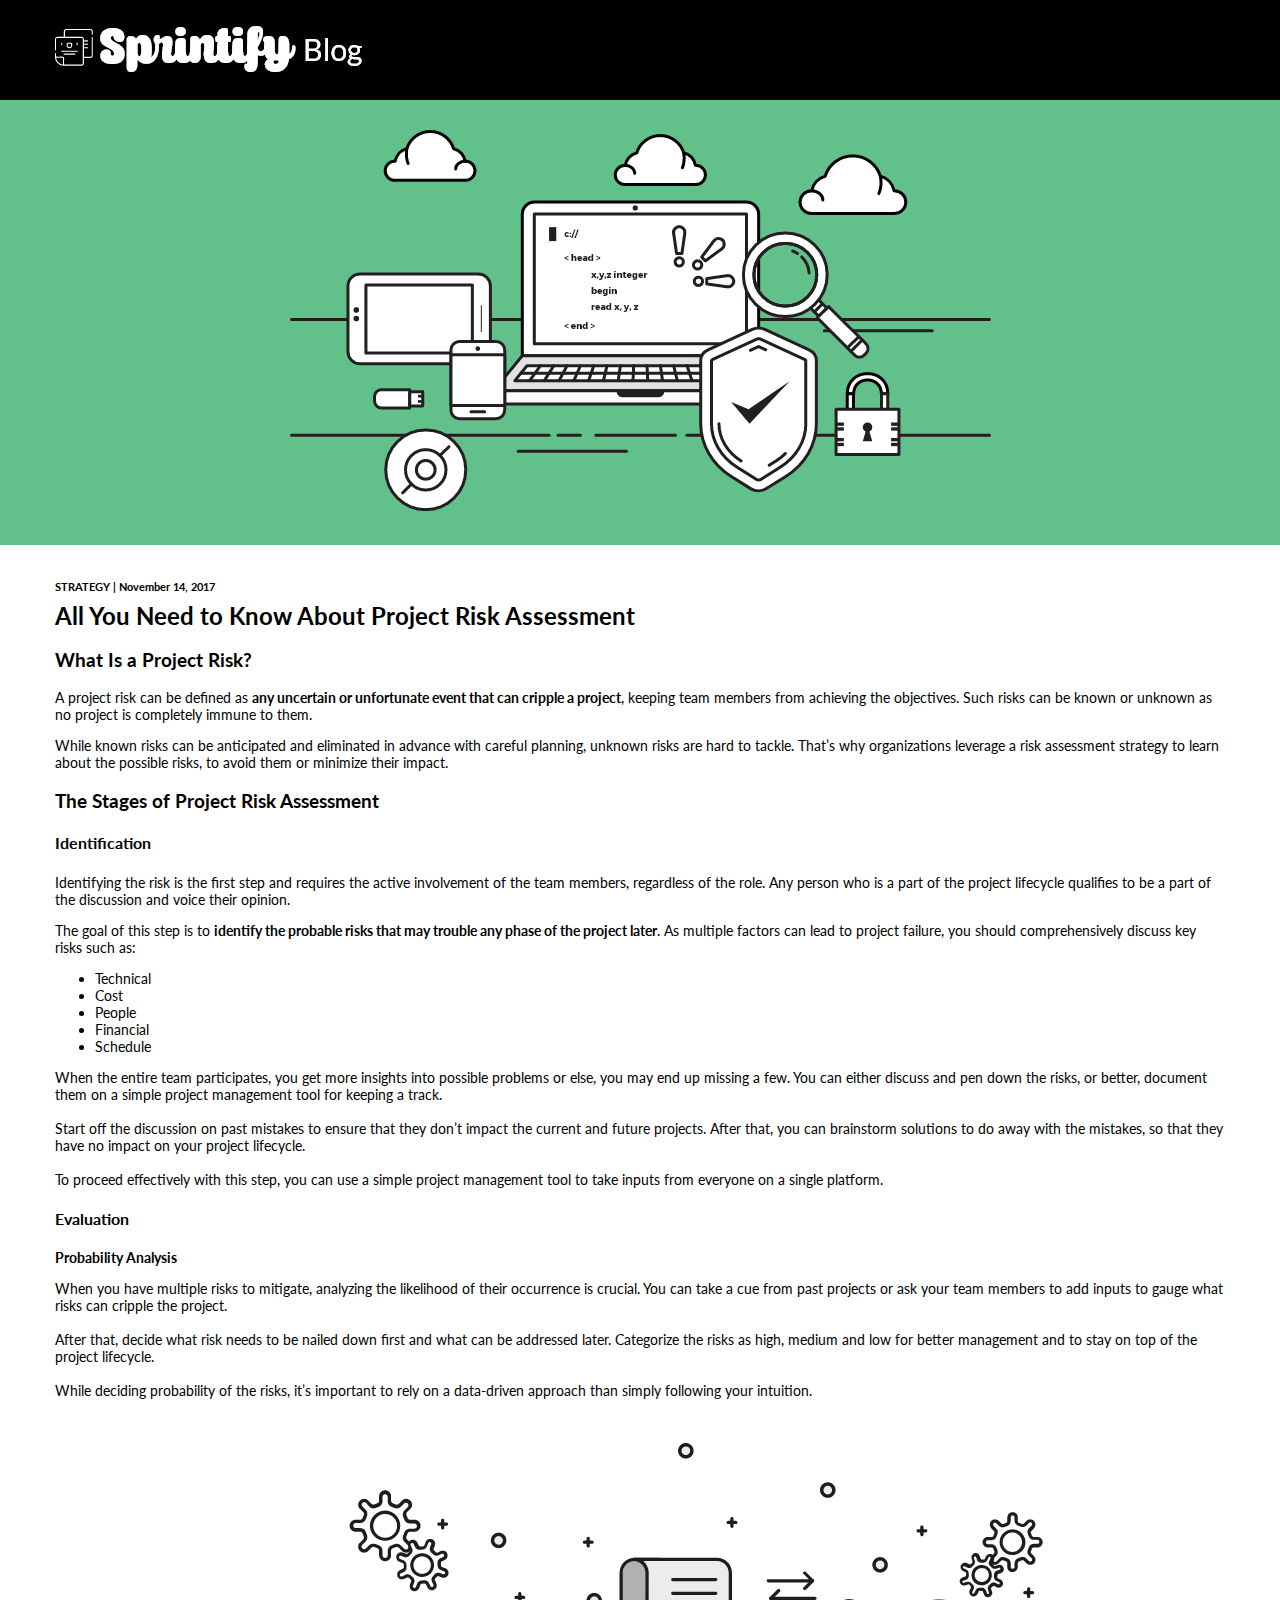
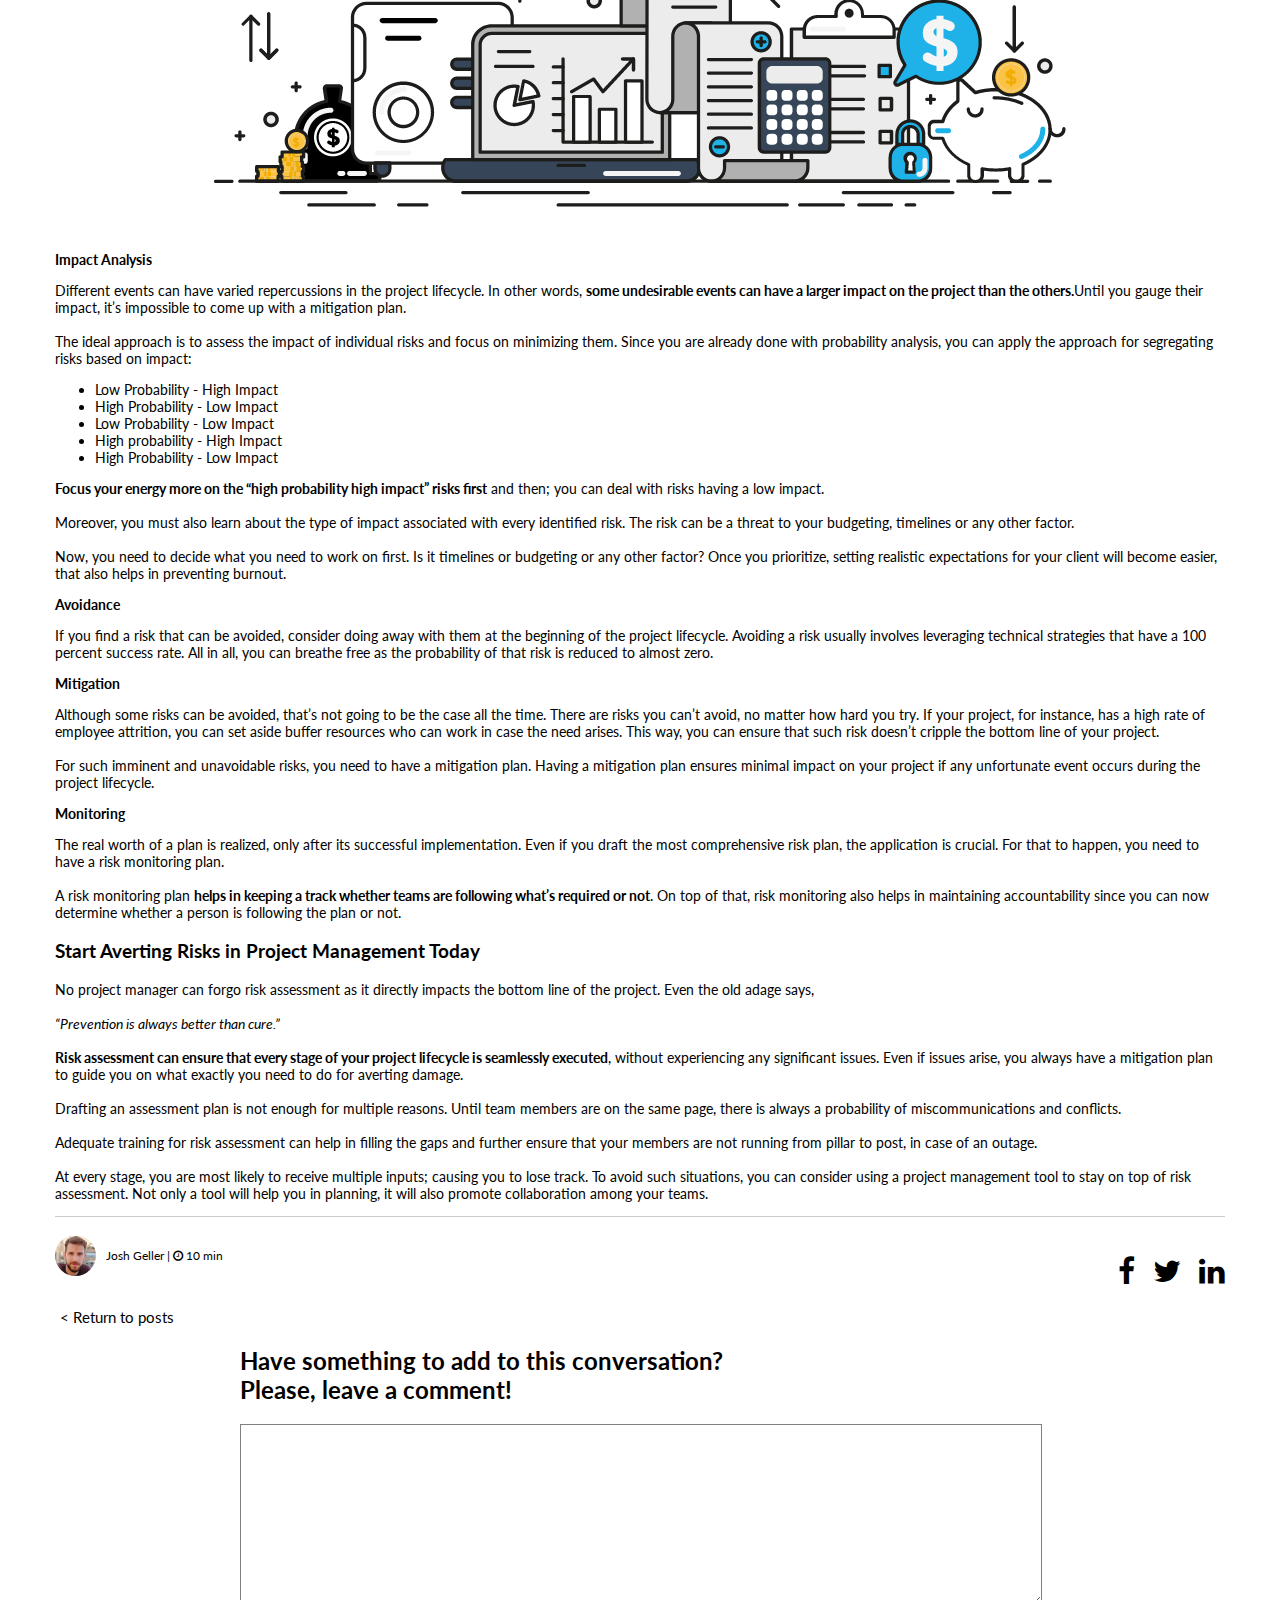
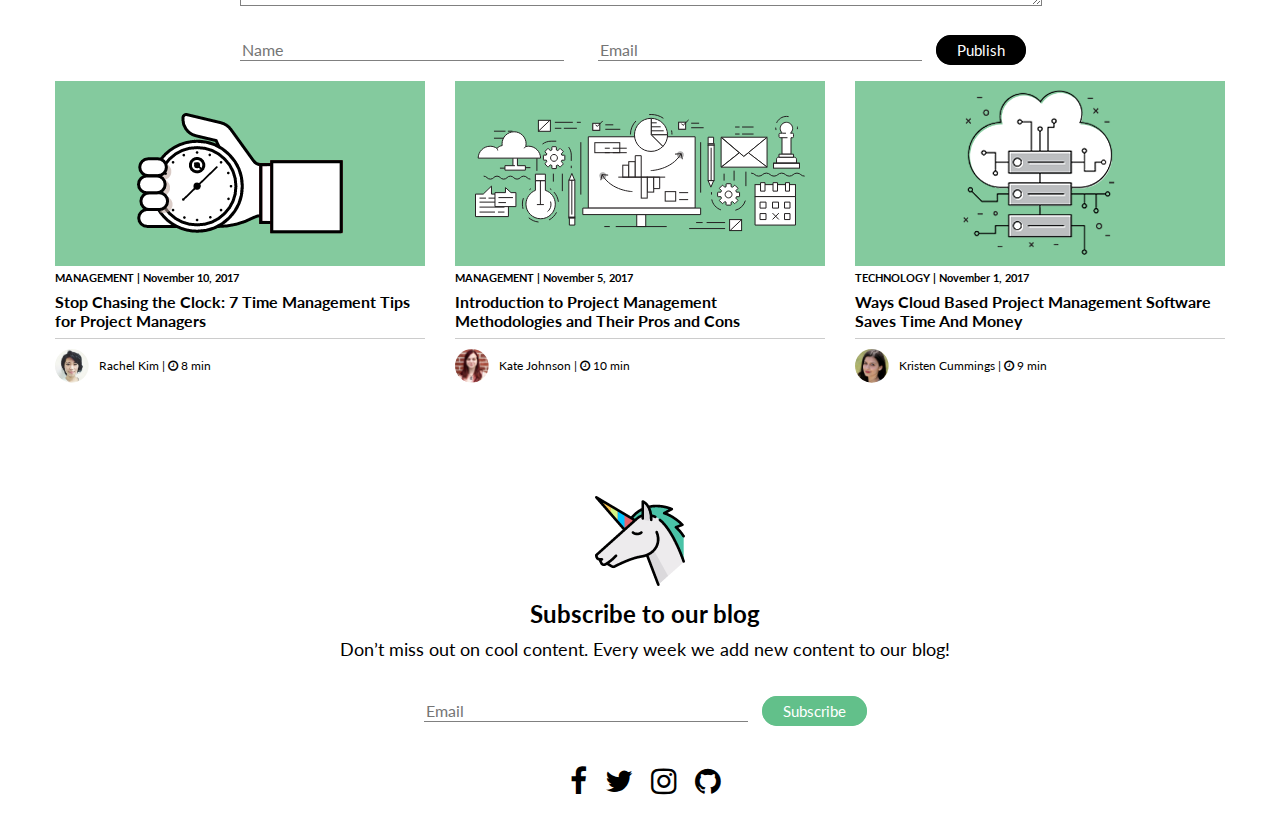
==== commit 26dd49f5: "Cambios viewport" ====
--- a/article.html
+++ b/article.html
@@ -3,7 +3,7 @@
 <head>
 	<title>Sprintify - BLOG</title>
 	<meta charset="utf-8"/>
-	<meta name="viewport" content="width=device-width">
+	<meta name="viewport" content="width=device-width, initial-scale=1">
 	<link rel="stylesheet" href="https://fonts.googleapis.com/css?family=Lato" type="text/css">
 	<link rel="stylesheet" href="https://cdnjs.cloudflare.com/ajax/libs/font-awesome/4.7.0/css/font-awesome.min.css">
 	<link rel="stylesheet" href="css/styles.css">
--- a/css/styles.css
+++ b/css/styles.css
@@ -3,15 +3,329 @@
 	margin: 0;
 }
 
-
-
-.menu-background {
+input[type="text"] {
+	border: none;
+	border-bottom: 1px solid grey;
+    background-color: white;
+	max-width: 320px;
+    border-radius: 0;
+    margin-right: 20px;
+    width: 100%;
+    font-family: 'Lato', sans-serif; 
+    font-size: 16px;
+    color: grey;
+}
+
+#search {
 	background-color: black;
-	background-size: cover;
-}
-
-.header	{
-	
+	border: 1px solid white;
+	border-right: none;
+	color: white;
+	margin-right: 0px;
+}
+
+
+input[type="email"] {
+	border: none;
+	border-bottom: 1px solid grey;
+    background-color: white;
+	max-width: 320px;
+    border-radius: 0;
+    margin: 10px;
+    width: 100%;
+    font-family: 'Lato', sans-serif; 
+    font-size: 16px;
+    color: grey;
+}
+
+input[type="email"]:focus {
+	outline: none;
+}
+       
+
+label {
+	opacity: 0.3;
+	font-weight: bold;
+	position: absolute;
+	top: 22px;
+	left: 20px;
+}
+
+footer {
+	margin-top: 30px;
+	margin-bottom: 30px;
+	width: auto;
+	height: auto;
+}
+
+textarea {
+	width: 780px;
+	height: auto;
+	border: 1px solid grey;
+	background-color: white;
+	margin-bottom: 20px;
+	font-family: 'Lato', sans-serif; 
+	padding: 10px;
+}
+
+.articuloPrincipal {
+	width: 1170px;
+	margin: 10px auto 10px auto;
+	position: relative;
+	display: flex;
+	flex-direction: row;
+	flex-wrap: wrap;
+	justify-content: flex-start;
+}
+
+.articulos {
+	width: 1170px;
+	margin: 10px auto 10px auto;
+	position: relative;
+	display: flex;
+	flex-direction: row;
+	flex-wrap: wrap;
+	justify-content: space-between;
+}
+
+.author-date {
+	font-size: 12px;
+	margin-left: 10px;
+	margin-top: 5px;
+	margin-bottom: 5px;
+}
+
+.avatarPrincipal {
+	margin-top: 5px;
+	margin-bottom: 5px;
+}
+
+.bookmark {
+	width: 370px;
+	height: 350px;
+	margin-bottom: 10px;
+	cursor: pointer;
+}
+
+.bookmark:hover {
+	cursor: pointer;
+	transform: translateY(-0.3em);
+	box-shadow: 0 5px 15px rgba(0,0,0,0.3);
+}
+
+.bookmarkPrincipal {
+	width: 870px;
+	height: auto;
+	margin-bottom: 10px;
+	cursor: pointer;
+}
+
+.bookmarkPrincipal:hover {
+	cursor: pointer;
+	transform: translateY(-0.3em);
+	box-shadow: 0 5px 15px rgba(0,0,0,0.3);
+}
+
+.button:hover {
+    background: white;
+	color: #62C08A;
+}
+
+.button {
+	border: none;
+	background: white;
+	color: black;
+	padding: 5px 10px;
+	margin-left: 10px;
+	cursor: pointer;
+	font-size: 15px;
+	text-decoration: none;
+	right: 0;
+}
+
+.buttonReturn:hover {
+    background: white;
+	color: blue;
+}
+
+.buttonReturn {
+	border: none;
+	background: white;
+	color: black;
+	padding: 5px 10px;
+	margin-left: 10px;
+	cursor: pointer;
+	font-size: 15px;
+	text-decoration: none;
+	right: 0;
+}
+
+.callToAction {
+	width: 270px;
+	height: auto;
+	margin-left: 30px;
+}
+
+.callToActionLearnMore {
+	width: 270px;
+	height: 205px;
+	background-color: #99D1A4;
+    flex-direction: column;
+    text-align: center;
+}
+
+.callToActionTxt {
+	color:black;
+	font-size: 14px;
+	padding: 0px 20px 10px 20px;
+}
+
+.callToActionButton {
+	border-radius: 15px;
+	border: 1px solid black;
+	background: black;
+	color: white;
+	padding: 5px 20px;
+	cursor: pointer;
+	font-size: 15px;
+	text-decoration: none;
+	right: 0;
+}
+
+.callToActionButton:hover {
+	border-radius: 15px;
+	border: 1px solid black;
+	background: none;
+	color: black;
+	padding: 5px 20px;
+	cursor: pointer;
+	font-size: 15px;
+	text-decoration: none;
+	right: 0;
+}
+
+.callToActionButtonForm {
+	border-radius: 15px;
+	border: none;
+	background: #4AC3A7;
+	color: white;
+	padding: 5px 20px;
+	margin-left: 20px;
+	cursor: pointer;
+	font-size: 15px;
+	text-decoration: none;
+	right: 0;
+}
+
+.callToActionButtonForm:hover {
+	border-radius: 15px;
+	border: none;
+	background: orange;
+	color: white;
+	padding: 5px 20px;
+	cursor: pointer;
+	font-size: 15px;
+	text-decoration: none;
+	right: 0;
+}
+
+.callToActionFooter {
+	width: auto;
+	height: auto;
+	padding: 0px;
+	/*border: 1px solid red;*/
+}
+
+.callToActionFooterContenedor {
+	background-color: white;
+	width: auto;
+	height: auto;
+	flex-direction: column;
+	text-align: center;
+	align-items: center;
+	justify-content: center;
+	padding: 0px;
+	margin: 0px;
+}
+
+.callToActionMaintitle {
+	color:black;
+	font-size: 24px;
+	font-weight: bold;
+	margin-left: 10px;
+	margin-top: 10px;
+	margin-bottom: 10px;
+}
+
+.callToActionSubTitle {
+	color:black;
+	font-size: 18px;
+	margin-left: 10px;
+	margin-top: 10px;
+	margin-bottom: 30px;
+}
+
+.callToActionSubscribe {
+	width: 270px;
+	height: 205px;
+	background-color: #C0E2CB;
+	margin-top: 30px;
+	flex-direction: column;
+    text-align: center;
+}
+
+.comments {
+	width: auto;
+	height: auto;
+	display: flex;
+	flex-direction: column;
+	justify-content: center;
+	align-items: center;
+}
+
+.commentsContenedor {
+	width: 800px;
+	height: auto;
+	display: flex;
+	flex-direction: column;
+	justify-content: flex-start;
+}
+
+.commentsTitle {
+	font-size: 24px;
+	font-weight: bold;
+	margin-bottom: 20px;
+}
+
+.commentsForm {
+	flex-direction: column;
+	align-items: center;
+}
+
+.contenedor{;
+	width: auto;
+	margin: 30px auto 30px auto;
+	position: relative;
+}
+
+.contenedor-nav {
+	/*border: 1px solid red;*/
+	display: flex;
+	flex-direction: row;c
+	flex-wrap: wrap;
+	align-items: center;
+}
+
+.contenedorMainArticle{;
+	width: auto;
+	margin: 5px auto 20px auto;
+	position: relative;
+}
+
+.contenedorTextoMainArticle {
+	width: 1170px;
+	margin: 10px auto 10px auto;
+	position: relative;
 }
 
 .contenedor-menu {
@@ -25,6 +339,124 @@
 	align-items: center;
 }
 
+.cuadro {
+	width: auto;
+	height: auto;
+	padding-top: 40px;
+	padding-bottom: 40px;
+	display: flex;
+	flex-direction: column;
+	text-align: center;
+	/*border: 1px solid red;*/
+}
+
+.emailAndSubmit {
+	width: 800;
+	height: auto;
+	display: flex;
+	align-items: center;
+	flex-direction: row;
+	justify-content: space-between;
+}
+
+.fa,.fa-search {
+	color: white;
+}
+
+.fa-clock-o {
+	color: black;
+}	
+
+.fa-facebook, .fa-twitter, .fa-instagram, .fa-github, .fa-linkedin {
+	color: black;
+}
+
+.fa-facebook:hover {
+	color: #62C08A;
+}
+
+.fa-twitter:hover {
+	color: #62C08A;
+}
+
+.fa-instagram:hover {
+	color: #62C08A;
+}
+
+.fa-github:hover {
+	color: #62C08A;
+}
+
+.fa-linkedin:hover {
+	color: #62C08A;
+}
+
+.foot {
+	margin-top: 2px;
+	display: flex;
+	flex-direction: row;
+	flex-wrap: wrap;
+	justify-content: flex-start;
+	align-items: center;
+}
+
+.footMainArticle {
+	margin-top: 2px;
+	display: flex;
+	flex-direction: row;
+	flex-wrap: wrap;
+	justify-content: space-between;
+	align-items: center;
+}
+
+.header	{
+	
+}
+
+.imagen {
+	background-color: black;
+	background-position: center;
+	width: auto;
+	height: auto;
+
+}
+
+.imgContenedorMainArticle {
+	background-color: white;	
+	background-position: center;
+	width: auto;
+	height: auto;
+	padding-top: 30px;
+	padding-bottom: 30px;
+	display: flex;
+    flex-direction: column;
+    text-align: center;
+    align-items: center;
+}
+
+.imgMainArticle {
+	width: auto;
+}
+
+.linea {
+	margin-top: 5px;
+	margin-bottom: 5px;
+	border: 0;
+    height: 0;
+    border-top: 1px solid rgba(0, 0, 0, 0.2);
+}
+
+.linkArticuloPrincipal {
+	text-decoration: none;
+	color: black;
+}
+
+.logoBlack {
+	width: auto;
+	height: auto;
+	padding-top: 20px;
+}
+
 .logotipo {
 	margin-left: 0px;
 }
@@ -33,20 +465,204 @@
 	cursor: pointer;
 }
 
-.search-contenedor {
+.mainArticle {
+	width: 1170px;
+	margin: 10px auto 10px auto;
+	position: relative;
+	display: flex;
+	flex-direction: column;
+	align-items: center;
+}
+
+.mainArticleP {
+	font-size: 14px;
+}
+
+.mainArticleList {
+	font-size: 14px;
+}
+
+.mainButton {
+	border-radius: 15px;
+	border: 1px solid #62C08A;
+	background: #62C08A;
+	color: white;
+	padding: 5px 20px;
+	cursor: pointer;
+	font-size: 15px;
+	text-decoration: none;
+	right: 0;
+}
+
+.mainButton:hover {
+	border-radius: 15px;
+	border: 1px solid #62C08A;
+	background: none;
+	color: #62C08A;
+	padding: 5px 20px;
+	cursor: pointer;
+	font-size: 15px;
+	text-decoration: none;
+	right: 0;
+}
+
+.maintitle {
+	color:white;
+	font-size: 36px;
+	font-weight: bold;
+	margin-left: 10px;
 	margin-top: 10px;
 	margin-bottom: 10px;
+}
+
+.maintitle-author-date {
+	margin: 10px 5px 10px 5px;
+}
+
+.maintitlelinea {
+	margin: 5px 8px 5px 8px;
+	border: 0;
+    height: 0;
+    border-top: 1px solid rgba(0, 0, 0, 0.2);
+    /*border-bottom: 1px solid rgba(255, 255, 255, 0.8);*/
+}
+
+.maintitlefoot {
+	margin-top: 2px 10px 2px 10px;
+	/*border: 1px solid red;*/
 	display: flex;
-	justify-content: flex-end;
-	height: 35px;
-}
-
-.search-input {
-	border: 1px solid grey;
-	border-radius: 0px;
-	background-color: none;
-	color: black;
-	padding: 8px 12px;
+	justify-content: space-between;
+}
+
+
+
+.menu {
+	font-size: 15px;
+	display: inline-block;
+	/*position: absolute;*/
+	/*padding-top: 17px;*/
+}
+
+.menu a {
+	color: white;
+	text-decoration: none;
+}
+
+.menu li {
+	display: inline-block;
+	margin-left: 10px;
+}
+
+.menu li:not(:last-child):after{
+	content: '|';
+	font-size: 15px;
+	line-height: 15px;
+	margin-left: 10px;
+	color: white; /*Si no le pusiera nada, heredaría el color del a*/
+}
+
+.menu li a:hover {
+    color: orange;
+}
+
+.menu-background {
+	background-color: black;
+	background-size: cover;
+}
+
+.paginador .button {
+	width: 1170px;
+	margin: 0px;
+	padding: 0px;
+	position: relative;
+}
+
+
+
+.paginador .buttonReturn {
+	width: 1170px;
+	margin-top: 10px;
+	margin-bottom: 10px;
+	padding: 0px;
+	display: flex;
+	flex-direction: row;
+	justify-content: flex-start;
+	font-size: 15px;
+}
+
+.paginador .buttonReturn:hover {
+	color: #62C08A;
+}
+
+.portadaMainArticle {
+	background-color: #62C08A;
+	background-position: center;
+	width: auto;
+	height: auto;
+	padding-top: 30px;
+	padding-bottom: 30px;
+    flex-direction: column;
+    text-align: center;
+}
+
+.picContainerPrincipal {
+	background-color: #62C08A;
+	background-position: center;
+	width: auto;
+	height: auto;
+	padding-top: 30px;
+	padding-bottom: 30px;
+    text-align: center;
+    display: flex;
+    align-items: center;
+    justify-content: center;
+}
+
+.picturePrincipal {
+	width: auto;
+}
+
+.picContainerFirstRow {
+	background-color: #84CA9E;
+	background-position: center;
+	width: 370px;
+	height: 185px;
+    text-align: center;
+    display: flex;
+    align-items: center;
+    justify-content: center;
+}
+
+.picContainerSecondRow {
+	background-color: #99D1A4;
+	background-position: center;
+	width: 370px;
+	height: 185px;
+    text-align: center;
+    display: flex;
+    align-items: center;
+    justify-content: center;
+}
+
+.picContainerThirdRow {
+	background-color: #C0E2CB;
+	background-position: center;
+	width: 370px;
+	height: 185px;
+    flex-direction: column;
+    text-align: center;
+    display: flex;
+    align-items: center;
+    justify-content: center;
+}
+
+.picture {
+	width: auto;
+}
+
+.portada {
+	color: white;
+	/*border: 1px solid blue;*/
 }
 
 .search-button {
@@ -66,518 +682,29 @@
     background: orange;
 }*/
 
-.fa,.fa-search {
-	color: white;
-}
-
-
-
-
-.articuloPrincipal {
-	width: 1170px;
-	margin: 10px auto 10px auto;
-	position: relative;
-	display: flex;
-	flex-direction: row;
-	flex-wrap: wrap;
-	justify-content: flex-start;
-}
-
-.linkArticuloPrincipal {
-	text-decoration: none;
-	color: black;
-}
-
-.bookmarkPrincipal {
-	width: 870px;
-	height: auto;
-	margin-bottom: 10px;
-	cursor: pointer;
-}
-
-.bookmarkPrincipal:hover {
-	cursor: pointer;
-	transform: translateY(-0.3em);
-	box-shadow: 0 5px 15px rgba(0,0,0,0.3);
-}
-
-.translateY {
-  transform: translateY(1);
-  transition: transform 0.5s ease;
-}
-
-.picContainerPrincipal {
-	background-color: #62C08A;
-	background-position: center;
-	width: auto;
-	height: auto;
-	padding-top: 30px;
-	padding-bottom: 30px;
-    text-align: center;
-    display: flex;
-    align-items: center;
-    justify-content: center;
-}
-
-.picturePrincipal {
-	width: auto;
-}
-
-.subjectPrincipal {
-	margin-top: 5px;
-	margin-bottom: 8px;
-}
-
-.titlePrincipal {
-	margin-top: 5px;
-	margin-bottom: 8px;
-}
-
-.subTitlePrincipal {
-	margin-top: 5px;
-	margin-bottom: 8px;
-}
-
-
-
-
-input[type="text"] {
-	border: none;
-	border-bottom: 1px solid grey;
-    background-color: white;
-	max-width: 320px;
-    border-radius: 0;
-    margin-right: 20px;
-    width: 100%;
-    font-family: 'Lato', sans-serif; 
-    font-size: 16px;
-    color: grey;
-}
-
-#search {
-	background-color: black;
-	border: 1px solid white;
-	border-right: none;
-	color: white;
-	margin-right: 0px;
-}
-
-
-input[type="email"] {
-	border: none;
-	border-bottom: 1px solid grey;
-    background-color: white;
-	max-width: 320px;
-    border-radius: 0;
-    margin: 10px;
-    width: 100%;
-    font-family: 'Lato', sans-serif; 
-    font-size: 16px;
-    color: grey;
-}
-
-input[type="email"]:focus {
-	outline: none;
-}
-       
-
-label {
-	opacity: 0.3;
-	font-weight: bold;
-	position: absolute;
-	top: 22px;
-	left: 20px;
-}
-
-
-
-
-
-
-.bookmark {
-	width: 370px;
-	height: 350px;
-	margin-bottom: 10px;
-	cursor: pointer;
-}
-
-.bookmark:hover {
-	cursor: pointer;
-	transform: translateY(-0.3em);
-	box-shadow: 0 5px 15px rgba(0,0,0,0.3);
-}
-
-.contenedor{;
-	width: auto;
-	margin: 30px auto 30px auto;
-	position: relative;
-}
-
-.contenedorMainArticle{;
-	width: auto;
-	margin: 5px auto 20px auto;
-	position: relative;
-}
-
-.portadaMainArticle {
-	background-color: #62C08A;
-	background-position: center;
-	width: auto;
-	height: auto;
-	padding-top: 30px;
-	padding-bottom: 30px;
-    flex-direction: column;
-    text-align: center;
-}
-
-
-
-.picContainerFirstRow {
-	background-color: #84CA9E;
-	background-position: center;
-	width: 370px;
-	height: 185px;
-    text-align: center;
-    display: flex;
-    align-items: center;
-    justify-content: center;
-}
-
-.picContainerSecondRow {
-	background-color: #99D1A4;
-	background-position: center;
-	width: 370px;
-	height: 185px;
-    text-align: center;
-    display: flex;
-    align-items: center;
-    justify-content: center;
-}
-
-.picContainerThirdRow {
-	background-color: #C0E2CB;
-	background-position: center;
-	width: 370px;
-	height: 185px;
-    flex-direction: column;
-    text-align: center;
-    display: flex;
-    align-items: center;
-    justify-content: center;
-}
-
-.imgContenedorMainArticle {
-	background-color: white;	
-	background-position: center;
-	width: auto;
-	height: auto;
-	padding-top: 30px;
-	padding-bottom: 30px;
-	display: flex;
-    flex-direction: column;
-    text-align: center;
-    align-items: center;
-}
-
-.imgMainArticle {
-	width: auto;
-}
-
-.contenedor-nav {
-	/*border: 1px solid red;*/
-	display: flex;
-	flex-direction: row;c
-	flex-wrap: wrap;
-	align-items: center;
-}
-
-
-
-.cuadro {
-	width: auto;
-	height: auto;
-	padding-top: 40px;
-	padding-bottom: 40px;
-	display: flex;
-	flex-direction: column;
-	text-align: center;
-	/*border: 1px solid red;*/
-}
-
-.imagen {
-	background-color: black;
-	background-position: center;
-	width: auto;
-	height: auto;
-
-}
-
-.button:hover {
-    background: white;
-	color: #62C08A;
-}
-
-.button {
-	border: none;
-	background: white;
-	color: black;
-	padding: 5px 10px;
-	margin-left: 10px;
-	cursor: pointer;
-	font-size: 15px;
-	text-decoration: none;
-	right: 0;
-}
-
-.buttonReturn:hover {
-    background: white;
-	color: blue;
-}
-
-.buttonReturn {
-	border: none;
-	background: white;
-	color: black;
-	padding: 5px 10px;
-	margin-left: 10px;
-	cursor: pointer;
-	font-size: 15px;
-	text-decoration: none;
-	right: 0;
-}
-
-.mainArticle {
-	width: 1170px;
-	margin: 10px auto 10px auto;
-	position: relative;
-	display: flex;
-	flex-direction: column;
-	align-items: center;
-}
-
-.contenedorTextoMainArticle {
-	width: 1170px;
-	margin: 10px auto 10px auto;
-	position: relative;
-}
-
-.mainArticleP {
-	font-size: 14px;
-}
-
-.mainArticleList {
-	font-size: 14px;
-}
-
-
-
-.articulos {
-	width: 1170px;
-	margin: 10px auto 10px auto;
-	position: relative;
-	display: flex;
-	flex-direction: row;
-	flex-wrap: wrap;
-	justify-content: space-between;
-}
-
-.author-date {
-	font-size: 12px;
-	margin-left: 10px;
-	margin-top: 5px;
-	margin-bottom: 5px;
-}
-
-.avatarPrincipal {
-	margin-top: 5px;
-	margin-bottom: 5px;
-}
-
-
-.callToAction {
-	width: 270px;
-	height: auto;
-	margin-left: 30px;
-}
-
-.callToActionLearnMore {
-	width: 270px;
-	height: 205px;
-	background-color: #99D1A4;
-    flex-direction: column;
-    text-align: center;
-}
-
-.callToActionTxt {
-	color:black;
-	font-size: 14px;
-	padding: 0px 20px 10px 20px;
-}
-
-.callToActionButton {
-	border-radius: 15px;
-	border: 1px solid black;
-	background: black;
-	color: white;
-	padding: 5px 20px;
-	cursor: pointer;
-	font-size: 15px;
-	text-decoration: none;
-	right: 0;
-}
-
-.mainButton {
-	border-radius: 15px;
-	border: 1px solid #62C08A;
-	background: #62C08A;
-	color: white;
-	padding: 5px 20px;
-	cursor: pointer;
-	font-size: 15px;
-	text-decoration: none;
-	right: 0;
-}
-
-.callToActionButton:hover {
-	border-radius: 15px;
-	border: 1px solid black;
-	background: none;
-	color: black;
-	padding: 5px 20px;
-	cursor: pointer;
-	font-size: 15px;
-	text-decoration: none;
-	right: 0;
-}
-
-.mainButton:hover {
-	border-radius: 15px;
-	border: 1px solid #62C08A;
-	background: none;
-	color: #62C08A;
-	padding: 5px 20px;
-	cursor: pointer;
-	font-size: 15px;
-	text-decoration: none;
-	right: 0;
-}
-
-.callToActionButtonForm {
-	border-radius: 15px;
-	border: none;
-	background: #4AC3A7;
-	color: white;
-	padding: 5px 20px;
-	margin-left: 20px;
-	cursor: pointer;
-	font-size: 15px;
-	text-decoration: none;
-	right: 0;
-}
-
-.callToActionButtoForm:hover {
-	border-radius: 15px;
-	border: none;
-	background: orange;
-	color: white;
-	padding: 5px 20px;
-	cursor: pointer;
-	font-size: 15px;
-	text-decoration: none;
-	right: 0;
-}
-
-.callToActionSubscribe {
-	width: 270px;
-	height: 205px;
-	background-color: #C0E2CB;
-	margin-top: 30px;
-	flex-direction: column;
-    text-align: center;
-}
-
-.callToActionFooter {
-	width: auto;
-	height: auto;
-	padding: 0px;
-	/*border: 1px solid red;*/
-}
-
-.callToActionFooterContenedor {
-	background-color: white;
-	width: auto;
-	height: auto;
-	flex-direction: column;
-	text-align: center;
-	align-items: center;
-	justify-content: center;
-	padding: 0px;
-	margin: 0px;
-}
-
-.callToActionMaintitle {
-	color:black;
-	font-size: 24px;
-	font-weight: bold;
-	margin-left: 10px;
+
+.search-contenedor {
 	margin-top: 10px;
 	margin-bottom: 10px;
-}
-
-.callToActionSubTitle {
-	color:black;
-	font-size: 18px;
-	margin-left: 10px;
-	margin-top: 10px;
-	margin-bottom: 30px;
-}
-
-
-
-.fa-clock-o {
+	display: flex;
+	justify-content: flex-end;
+	height: 35px;
+}
+
+.search-input {
+	border: 1px solid grey;
+	border-radius: 0px;
+	background-color: none;
 	color: black;
-}	
-
-.fa-facebook, .fa-twitter, .fa-instagram, .fa-github, .fa-linkedin {
-	color: black;
-}
-
-.fa-facebook:hover {
-	color: #62C08A;
-}
-
-.fa-twitter:hover {
-	color: #62C08A;
-}
-
-.fa-instagram:hover {
-	color: #62C08A;
-}
-
-.fa-github:hover {
-	color: #62C08A;
-}
-
-.fa-linkedin:hover {
-	color: #62C08A;
-}
-
-.foot {
-	margin-top: 2px;
-	display: flex;
+	padding: 8px 12px;
+}
+
+.socialMediaContenedor {
+	margin-top: 30px;
 	flex-direction: row;
-	flex-wrap: wrap;
-	justify-content: flex-start;
 	align-items: center;
-}
-
-.footMainArticle {
-	margin-top: 2px;
-	display: flex;
-	flex-direction: row;
-	flex-wrap: wrap;
-	justify-content: space-between;
-	align-items: center;
+	text-align: center;
+	font-size: 30px;
 }
 
 .socialMediaContenedorMainArticle {
@@ -588,171 +715,6 @@
 	text-align: center;
 }
 
-footer {
-	margin-top: 30px;
-	margin-bottom: 30px;
-	width: auto;
-	height: auto;
-}
-
-
-
-
-
-.logoBlack {
-	width: auto;
-	height: auto;
-	padding-top: 20px;
-}
-
-.linea {
-	margin-top: 5px;
-	margin-bottom: 5px;
-	border: 0;
-    height: 0;
-    border-top: 1px solid rgba(0, 0, 0, 0.2);
-}
-
-
-
-.maintitle {
-	color:white;
-	font-size: 36px;
-	font-weight: bold;
-	margin-left: 10px;
-	margin-top: 10px;
-	margin-bottom: 10px;
-}
-
-.maintitlelinea {
-	margin: 5px 8px 5px 8px;
-	border: 0;
-    height: 0;
-    border-top: 1px solid rgba(0, 0, 0, 0.2);
-    /*border-bottom: 1px solid rgba(255, 255, 255, 0.8);*/
-}
-
-.maintitlefoot {
-	margin-top: 2px 10px 2px 10px;
-	/*border: 1px solid red;*/
-	display: flex;
-	justify-content: space-between;
-}
-
-.maintitle-author-date {
-	margin: 10px 5px 10px 5px;
-}
-
-.menu {
-	font-size: 15px;
-	display: inline-block;
-	/*position: absolute;*/
-	/*padding-top: 17px;*/
-}
-
-.menu a {
-	color: white;
-	text-decoration: none;
-}
-
-.menu li {
-	display: inline-block;
-	margin-left: 10px;
-}
-
-.menu li:not(:last-child):after{
-	content: '|';
-	font-size: 15px;
-	line-height: 15px;
-	margin-left: 10px;
-	color: white; /*Si no le pusiera nada, heredaría el color del a*/
-}
-
-.menu li a:hover {
-    color: orange;
-}
-
-
-
-.paginador .button {
-	width: 1170px;
-	margin: 0px;
-	padding: 0px;
-	position: relative;
-}
-
-
-
-.paginador .buttonReturn {
-	width: 1170px;
-	margin-top: 10px;
-	margin-bottom: 10px;
-	padding: 0px;
-	display: flex;
-	flex-direction: row;
-	justify-content: flex-start;
-	font-size: 15px;
-}
-
-.paginador .buttonReturn:hover {
-	color: #62C08A;
-}
-
-.comments {
-	width: auto;
-	height: auto;
-	display: flex;
-	flex-direction: column;
-	justify-content: center;
-	align-items: center;
-}
-
-.commentsContenedor {
-	width: 800px;
-	height: auto;
-	display: flex;
-	flex-direction: column;
-	justify-content: flex-start;
-}
-
-.commentsTitle {
-	font-size: 24px;
-	font-weight: bold;
-	margin-bottom: 20px;
-}
-
-textarea {
-	width: 780px;
-	height: auto;
-	border: 1px solid grey;
-	background-color: white;
-	margin-bottom: 20px;
-	font-family: 'Lato', sans-serif; 
-	padding: 10px;
-}
-
-.commentsForm {
-	flex-direction: column;
-	align-items: center;
-}
-
-.emailAndSubmit {
-	width: 800;
-	height: auto;
-	display: flex;
-	align-items: center;
-	flex-direction: row;
-	justify-content: space-between;
-}
-
-.socialMediaContenedor {
-	margin-top: 30px;
-	flex-direction: row;
-	align-items: center;
-	text-align: center;
-	font-size: 30px;
-}
-
 .socialMediaIcon{
 	margin-left: 10px;
 }	
@@ -767,6 +729,11 @@
 	width: 90px;
 	height: 90px;
 	padding-top: 25px;
+}
+
+.subject {
+	margin-top: 5px;
+	margin-bottom: 8px;
 }
 
 .subTitle {
@@ -777,22 +744,17 @@
 	margin-bottom: 10px;
 }
 
-
-
-.picture {
-	width: auto;
-}
-
-.portada {
-	color: white;
-	/*border: 1px solid blue;*/
-}
-
-
-
-
-
-.subject {
+.subjectPrincipal {
+	margin-top: 5px;
+	margin-bottom: 8px;
+}
+
+.title {
+	margin-top: 5px;
+	margin-bottom: 8px;
+}
+
+.titlePrincipal {
 	margin-top: 5px;
 	margin-bottom: 8px;
 }
@@ -806,126 +768,13 @@
 	top: 320px;
 }
 
-
-
-.title {
-	margin-top: 5px;
-	margin-bottom: 8px;
-}
-
+.translateY {
+  transform: translateY(1);
+  transition: transform 0.5s ease;
+}
 
 
 @media screen and (max-width: 800px) {
-
-	.logotipo {
-		margin-left: 20px;
-	}
-
-	.contenedor-menu {
-		width: auto;
-		margin-left: 10px;
-		margin-right: 10px;
-		display: flex;
-		flex-direction: row;
-		align-items: center;
-	}
-
-	.search-contenedor {
-		margin: 10px 20px 10px 20px;
-		display: flex;
-		justify-content: flex-end;
-		height: 35px;
-	}
-
-	.articuloPrincipal {
-		width: auto;
-		display: flex;
-		align-items: center;
-		justify-content: center;
-	}
-
-	.bookmarkPrincipal {
-		width: auto;
-		height: auto;
-		padding: 10px;
-		margin-bottom: 10px;
-		cursor: pointer;
-	}
-
-	.callToAction {
-		width: auto;
-		height: auto;
-		margin-left: 10px;
-		margin-right: 10px;
-		margin-bottom: 30px;
-		display: flex;
-		flex-direction: row;
-		justify-content: center;
-		align-items: center;
-	}
-
-	.callToActionSubscribe {
-		margin-top: 0px;
-		margin-left: 30px;
-	}
-
-	.articulos {
-		width: auto;
-		margin: 10px;
-		position: relative;
-		display: flex;
-		flex-direction: row;
-		flex-wrap: wrap;
-		justify-content: space-between;
-		align-items: center;
-	}
-
-	.articulos:last-child {
-		justify-content: center;
-	}
-
-	.comments {
-		width: auto;
-		height: auto;
-		padding: 30px;
-    	margin-bottom: 30px;
-		display: flex;
-		flex-direction: column;
-		justify-content: center;
-		align-items: center;
-	}
-
-	.commentsContenedor {
-		width: auto;
-		height: auto;
-		padding: 30px;
-    	margin-bottom: 30px;
-		display: flex;
-		flex-direction: column;
-		justify-content: flex-start;
-	}
-
-
-	.mainArticle {
-		width: auto;
-		margin: 10px 20px 10px 20px;
-		position: relative;
-		display: flex;
-		flex-direction: column;
-		align-items: center;
-	}
-
-	.contenedorTextoMainArticle {
-		width: auto;
-		margin: 10px 20px 10px 20px;
-		position: relative;
-	}
-
-	.imgMainArticle {
-		width: 300px;
-	}
-
-	
 
 	textarea {
 		width: 680px;
@@ -937,19 +786,19 @@
 		padding: 10px;
 	}
 
-	.paginador .button {
-		width: 800px;
-		display: flex;
-		align-items: center;
-		justify-content: center;
-	}
-
-	}
-
-@media screen and (max-width: 760px) {
-
-	.logotipo {
-	margin-left: 20px;
+	.articulos {
+		width: auto;
+		margin: 10px;
+		position: relative;
+		display: flex;
+		flex-direction: row;
+		flex-wrap: wrap;
+		justify-content: space-between;
+		align-items: center;
+	}
+
+	.articulos:last-child {
+		justify-content: center;
 	}
 
 	.articuloPrincipal {
@@ -984,51 +833,75 @@
 		margin-left: 30px;
 	}
 
-	.articulos {
-		width: auto;
-		margin: 10px;
-		position: relative;
-		display: flex;
-		flex-direction: column;
-		justify-content: center;
-		align-items: center;
-	}
-
-	.mainArticle {
+	.comments {
+		width: auto;
+		height: auto;
+		padding: 30px;
+    	margin-bottom: 30px;
+		display: flex;
+		flex-direction: column;
+		justify-content: center;
+		align-items: center;
+	}
+
+	.commentsContenedor {
+		width: auto;
+		height: auto;
+		padding: 30px;
+    	margin-bottom: 30px;
+		display: flex;
+		flex-direction: column;
+		justify-content: flex-start;
+	}
+
+	.contenedor-menu {
+		width: auto;
+		margin-left: 10px;
+		margin-right: 10px;
+		display: flex;
+		flex-direction: row;
+		align-items: center;
+	}
+
+	.contenedorTextoMainArticle {
 		width: auto;
 		margin: 10px 20px 10px 20px;
 		position: relative;
-		display: flex;
-		flex-direction: column;
-		align-items: center;
-	}
-
-	.contenedorTextoMainArticle {
+	}
+
+	.imgMainArticle {
+		width: 300px;
+	}
+
+	.logotipo {
+		margin-left: 20px;
+	}
+
+	.mainArticle {
 		width: auto;
 		margin: 10px 20px 10px 20px;
 		position: relative;
-	}
-
-	.comments {
-		width: auto;
-		height: auto;
-		padding: 30px;
-    	margin-bottom: 30px;
-		display: flex;
-		flex-direction: column;
-		justify-content: center;
-		align-items: center;
-	}
-
-	.commentsContenedor {
-		width: auto;
-		height: auto;
-		padding: 30px;
-    	margin-bottom: 30px;
-		display: flex;
-		flex-direction: column;
-		justify-content: flex-start;
-	}
+		display: flex;
+		flex-direction: column;
+		align-items: center;
+	}
+
+	.paginador .button {
+		width: 800px;
+		display: flex;
+		align-items: center;
+		justify-content: center;
+	}
+
+	.search-contenedor {
+		margin: 10px 20px 10px 20px;
+		display: flex;
+		justify-content: flex-end;
+		height: 35px;
+	}
+}
+
+@media screen and (max-width: 760px) {
 
 	textarea {
 		width: 680px;
@@ -1039,21 +912,98 @@
 		font-family: 'Lato', sans-serif; 
 		padding: 10px;
 	}
-	
+
+	.articulos {
+		width: auto;
+		margin: 10px;
+		position: relative;
+		display: flex;
+		flex-direction: column;
+		justify-content: center;
+		align-items: center;
+	}
+
+	.articuloPrincipal {
+		width: auto;
+		display: flex;
+		align-items: center;
+		justify-content: center;
+	}
+
+	.bookmarkPrincipal {
+		width: auto;
+		height: auto;
+		padding: 10px;
+		margin-bottom: 10px;
+		cursor: pointer;
+	}
+
+	.callToAction {
+		width: auto;
+		height: auto;
+		margin-left: 10px;
+		margin-right: 10px;
+		margin-bottom: 30px;
+		display: flex;
+		flex-direction: row;
+		justify-content: center;
+		align-items: center;
+	}
+
+	.callToActionSubscribe {
+		margin-top: 0px;
+		margin-left: 30px;
+	}
+
+	.contenedorTextoMainArticle {
+		width: auto;
+		margin: 10px 20px 10px 20px;
+		position: relative;
+	}
+
+	.comments {
+		width: auto;
+		height: auto;
+		padding: 30px;
+    	margin-bottom: 30px;
+		display: flex;
+		flex-direction: column;
+		justify-content: center;
+		align-items: center;
+	}
+
+	.commentsContenedor {
+		width: auto;
+		height: auto;
+		padding: 30px;
+    	margin-bottom: 30px;
+		display: flex;
+		flex-direction: column;
+		justify-content: flex-start;
+	}
+
+	.logotipo {
+	margin-left: 20px;
+	}
+
+	.mainArticle {
+		width: auto;
+		margin: 10px 20px 10px 20px;
+		position: relative;
+		display: flex;
+		flex-direction: column;
+		align-items: center;
+	}
+
 	.paginador .button {
 		width: 700px;
 		display: flex;
 		align-items: center;
 		justify-content: center;
 	}
-
-	}
+}
 
 @media screen and (max-width: 670px) {
-
-	.logotipo {
-	margin-left: 20px;
-	}
 
 	textarea {
 		width: 380px;
@@ -1078,44 +1028,6 @@
 		margin-bottom: 20px;
 	}
 
-	.mainArticle {
-		width: auto;
-		margin: 10px 20px 10px 20px;
-		position: relative;
-		display: flex;
-		flex-direction: column;
-		align-items: center;
-	}
-
-	.contenedorTextoMainArticle {
-		width: 400px;
-		margin: 10px 20px 10px 20px;
-		position: relative;
-	}
-
-	.comments {
-		width: 400;
-		height: auto;
-		padding: 30px;
-		margin-left: 30px;
-		margin-right: 30px;
-    	margin-bottom: 30px;
-		display: flex;
-		flex-direction: column;
-		justify-content: center;
-		align-items: center;
-	}
-
-	.commentsContenedor {
-		width: 400px;
-		height: auto;
-		padding: 30px;
-    	margin-bottom: 30px;
-		display: flex;
-		flex-direction: column;
-		justify-content: flex-start;
-	}
-
 	.articuloPrincipal {
 		width: auto;
 	}
@@ -1125,8 +1037,6 @@
 		justify-content: center;
 		align-items: center;
 	}
-
-
 
 	.bookmarkPrincipal {
 		width: 400px;
@@ -1152,86 +1062,6 @@
 	    text-align: center;
 	}
 
-	.callToActionSubscribe {
-		margin-top: 30px;
-		margin-left: 0px;
-	}
-
-	.contenedor-menu {
-		width: auto;
-		margin-left: 10px;
-		margin-right: 10px;
-		display: flex;
-		flex-direction: column;
-		align-items: center;
-	}
-
-	.picturePrincipal {
-		width: 500px;
-	}
-
-	.subTitlePrincipal {
-		width: 400px;
-		margin-top: 5px;
-		margin-bottom: 8px;
-		padding: 0px 10px 0px 10px;
-	}
-
-	.subjectPrincipal {
-		width: 400px;
-		margin-top: 5px;
-		margin-bottom: 8px;
-		padding: 0px 10px 0px 10px;
-	}
-
-	.titlePrincipal {
-		width: 400px;
-		margin-top: 5px;
-		margin-bottom: 8px;
-		padding: 0px 10px 0px 10px;
-	}
-
-	.mainArticleP {
-		font-size: 14px;
-		padding: 0px 10px 0px 10px;
-	}
-
-	.mainArticleList {
-		font-size: 14px;
-		padding-right: 20px;
-	}
-
-	.footMainArticle {
-		margin-top: 2px;
-		padding: 0px 10px 0px 10px;
-		display: flex;
-		flex-direction: row;
-		flex-wrap: wrap;
-		justify-content: space-between;
-		align-items: center;
-	}
-
-	.foot{
-		margin-top: 2px;
-		padding: 0px 10px 0px 10px;
-	}
-
-	.socialMediaIcon.facebook {
-		margin-left: 0px;
-	}
-
-
-	.paginador .buttonReturn {
-		width: 400px;
-		margin-top: 10px;
-		margin-bottom: 10px;
-		padding: 0px;
-		display: flex;
-		flex-direction: row;
-		justify-content: flex-start;
-		font-size: 15px;
-	}
-
 	.callToActionMaintitle {
 		width: auto;
 		color:black;
@@ -1242,6 +1072,11 @@
 		margin-bottom: 10px;
 	}
 
+	.callToActionSubscribe {
+		margin-top: 30px;
+		margin-left: 0px;
+	}
+
 	.callToActionSubTitle {
 		width: auto;
 		color:black;
@@ -1251,6 +1086,59 @@
 		margin-bottom: 30px;
 	}
 
+	.contenedor-menu {
+		width: auto;
+		margin-left: 10px;
+		margin-right: 10px;
+		display: flex;
+		flex-direction: column;
+		align-items: center;
+	}
+
+	.contenedorTextoMainArticle {
+		width: 400px;
+		margin: 10px 20px 10px 20px;
+		position: relative;
+	}
+
+	.comments {
+		width: 400;
+		height: auto;
+		padding: 30px;
+		margin-left: 30px;
+		margin-right: 30px;
+    	margin-bottom: 30px;
+		display: flex;
+		flex-direction: column;
+		justify-content: center;
+		align-items: center;
+	}
+
+	.commentsContenedor {
+		width: 400px;
+		height: auto;
+		padding: 30px;
+    	margin-bottom: 30px;
+		display: flex;
+		flex-direction: column;
+		justify-content: flex-start;
+	}
+
+	.footMainArticle {
+		margin-top: 2px;
+		padding: 0px 10px 0px 10px;
+		display: flex;
+		flex-direction: row;
+		flex-wrap: wrap;
+		justify-content: space-between;
+		align-items: center;
+	}
+
+	.foot{
+		margin-top: 2px;
+		padding: 0px 10px 0px 10px;
+	}
+
 	.formSubscribeToBlog{
 		display: flex;
 		flex-direction: column;
@@ -1258,6 +1146,68 @@
 		align-items: center;
 	}
 
+	.logotipo {
+	margin-left: 20px;
+	}
+
+	.mainArticleP {
+		font-size: 14px;
+		padding: 0px 10px 0px 10px;
+	}
+
+	.mainArticleList {
+		font-size: 14px;
+		padding-right: 20px;
+	}
+
+	.mainArticle {
+		width: auto;
+		margin: 10px 20px 10px 20px;
+		position: relative;
+		display: flex;
+		flex-direction: column;
+		align-items: center;
+	}
+
+	.paginador .buttonReturn {
+		width: 400px;
+		margin-top: 10px;
+		margin-bottom: 10px;
+		padding: 0px;
+		display: flex;
+		flex-direction: row;
+		justify-content: flex-start;
+		font-size: 15px;
+	}
+
+	.picturePrincipal {
+		width: 500px;
+	}
+
+	.socialMediaIcon.facebook {
+		margin-left: 0px;
+	}
+
+	.subTitlePrincipal {
+		width: 400px;
+		margin-top: 5px;
+		margin-bottom: 8px;
+		padding: 0px 10px 0px 10px;
+	}
+
+	.subjectPrincipal {
+		width: 400px;
+		margin-top: 5px;
+		margin-bottom: 8px;
+		padding: 0px 10px 0px 10px;
+	}
+
+	.titlePrincipal {
+		width: 400px;
+		margin-top: 5px;
+		margin-bottom: 8px;
+		padding: 0px 10px 0px 10px;
+	}
 }
 
 @media screen and (max-width: 500px) {
@@ -1289,44 +1239,6 @@
 		margin-bottom: 20px;
 	}
 
-	.mainArticle {
-		width: auto;
-		margin: 10px 20px 10px 20px;
-		position: relative;
-		display: flex;
-		flex-direction: column;
-		align-items: center;
-	}
-
-	.contenedorTextoMainArticle {
-		width: 400px;
-		margin: 10px 20px 10px 20px;
-		position: relative;
-	}
-
-	.comments {
-		width: 400;
-		height: auto;
-		padding: 30px;
-		margin-left: 30px;
-		margin-right: 30px;
-    	margin-bottom: 30px;
-		display: flex;
-		flex-direction: column;
-		justify-content: center;
-		align-items: center;
-	}
-
-	.commentsContenedor {
-		width: 400px;
-		height: auto;
-		padding: 30px;
-    	margin-bottom: 30px;
-		display: flex;
-		flex-direction: column;
-		justify-content: flex-start;
-	}
-
 	.articuloPrincipal {
 		width: auto;
 	}
@@ -1336,8 +1248,6 @@
 		justify-content: center;
 		align-items: center;
 	}
-
-
 
 	.bookmarkPrincipal {
 		width: 400px;
@@ -1363,86 +1273,6 @@
 	    text-align: center;
 	}
 
-	.callToActionSubscribe {
-		margin-top: 30px;
-		margin-left: 0px;
-	}
-
-	.contenedor-menu {
-		width: auto;
-		margin-left: 10px;
-		margin-right: 10px;
-		display: flex;
-		flex-direction: column;
-		align-items: center;
-	}
-
-	.picturePrincipal {
-		width: 500px;
-	}
-
-	.subTitlePrincipal {
-		width: 400px;
-		margin-top: 5px;
-		margin-bottom: 8px;
-		padding: 0px 10px 0px 10px;
-	}
-
-	.subjectPrincipal {
-		width: 400px;
-		margin-top: 5px;
-		margin-bottom: 8px;
-		padding: 0px 10px 0px 10px;
-	}
-
-	.titlePrincipal {
-		width: 400px;
-		margin-top: 5px;
-		margin-bottom: 8px;
-		padding: 0px 10px 0px 10px;
-	}
-
-	.mainArticleP {
-		font-size: 14px;
-		padding: 0px 10px 0px 10px;
-	}
-
-	.mainArticleList {
-		font-size: 14px;
-		padding-right: 20px;
-	}
-
-	.footMainArticle {
-		margin-top: 2px;
-		padding: 0px 10px 0px 10px;
-		display: flex;
-		flex-direction: row;
-		flex-wrap: wrap;
-		justify-content: space-between;
-		align-items: center;
-	}
-
-	.foot{
-		margin-top: 2px;
-		padding: 0px 10px 0px 10px;
-	}
-
-	.socialMediaIcon.facebook {
-		margin-left: 0px;
-	}
-
-
-	.paginador .buttonReturn {
-		width: 400px;
-		margin-top: 10px;
-		margin-bottom: 10px;
-		padding: 0px;
-		display: flex;
-		flex-direction: row;
-		justify-content: flex-start;
-		font-size: 15px;
-	}
-
 	.callToActionMaintitle {
 		width: auto;
 		color:black;
@@ -1453,6 +1283,11 @@
 		margin-bottom: 10px;
 	}
 
+	.callToActionSubscribe {
+		margin-top: 30px;
+		margin-left: 0px;
+	}
+
 	.callToActionSubTitle {
 		width: auto;
 		color:black;
@@ -1462,6 +1297,59 @@
 		margin-bottom: 30px;
 	}
 
+	.contenedorTextoMainArticle {
+		width: 400px;
+		margin: 10px 20px 10px 20px;
+		position: relative;
+	}
+
+	.contenedor-menu {
+		width: auto;
+		margin-left: 10px;
+		margin-right: 10px;
+		display: flex;
+		flex-direction: column;
+		align-items: center;
+	}
+
+	.comments {
+		width: 400;
+		height: auto;
+		padding: 30px;
+		margin-left: 30px;
+		margin-right: 30px;
+    	margin-bottom: 30px;
+		display: flex;
+		flex-direction: column;
+		justify-content: center;
+		align-items: center;
+	}
+
+	.commentsContenedor {
+		width: 400px;
+		height: auto;
+		padding: 30px;
+    	margin-bottom: 30px;
+		display: flex;
+		flex-direction: column;
+		justify-content: flex-start;
+	}
+
+	.foot{
+		margin-top: 2px;
+		padding: 0px 10px 0px 10px;
+	}
+
+	.footMainArticle {
+		margin-top: 2px;
+		padding: 0px 10px 0px 10px;
+		display: flex;
+		flex-direction: row;
+		flex-wrap: wrap;
+		justify-content: space-between;
+		align-items: center;
+	}
+
 	.formSubscribeToBlog{
 		display: flex;
 		flex-direction: column;
@@ -1469,12 +1357,82 @@
 		align-items: center;
 	}
 
+	.mainArticle {
+		width: auto;
+		margin: 10px 20px 10px 20px;
+		position: relative;
+		display: flex;
+		flex-direction: column;
+		align-items: center;
+	}
+
+	.mainArticleP {
+		font-size: 14px;
+		padding: 0px 10px 0px 10px;
+	}
+
+	.mainArticleList {
+		font-size: 14px;
+		padding-right: 20px;
+	}
+
+	.paginador .buttonReturn {
+		width: 400px;
+		margin-top: 10px;
+		margin-bottom: 10px;
+		padding: 0px;
+		display: flex;
+		flex-direction: row;
+		justify-content: flex-start;
+		font-size: 15px;
+	}
+
+	.picturePrincipal {
+		width: 500px;
+	}
+
+	.socialMediaIcon.facebook {
+		margin-left: 0px;
+	}
+
+	.subTitlePrincipal {
+		width: 400px;
+		margin-top: 5px;
+		margin-bottom: 8px;
+		padding: 0px 10px 0px 10px;
+	}
+
+	.subjectPrincipal {
+		width: 400px;
+		margin-top: 5px;
+		margin-bottom: 8px;
+		padding: 0px 10px 0px 10px;
+	}
+
+	.titlePrincipal {
+		width: 400px;
+		margin-top: 5px;
+		margin-bottom: 8px;
+		padding: 0px 10px 0px 10px;
+	}
 }
 
 @media screen and (max-width: 400px) {
 
-	.logotipo {
-	margin-left: 20px;
+	
+
+		
+
+	input#emailForm {
+		margin-left: 0px;
+		margin-top: 15px;
+		margin-bottom: 20px;
+	}
+
+	input#email {
+		margin-left: 0px;
+		margin-top: 15px;
+		margin-bottom: 20px;
 	}
 
 	textarea {
@@ -1486,57 +1444,9 @@
 		margin-right: 10px;
 		font-family: 'Lato', sans-serif; 
 		padding: 10px;
-	}	
-
-	input#emailForm {
-		margin-left: 0px;
-		margin-top: 15px;
-		margin-bottom: 20px;
-	}
-
-	input#email {
-		margin-left: 0px;
-		margin-top: 15px;
-		margin-bottom: 20px;
-	}
-
-	.mainArticle {
-		width: auto;
-		margin: 10px 20px 10px 20px;
-		position: relative;
-		display: flex;
-		flex-direction: column;
-		align-items: center;
-	}
-
-	.contenedorTextoMainArticle {
-		width: 300px;
-		margin: 10px 20px 10px 20px;
-		position: relative;
-	}
-
-	.comments {
-		width: 300;
-		height: auto;
-		padding: 30px;
-		margin-left: 30px;
-		margin-right: 30px;
-    	margin-bottom: 30px;
-		display: flex;
-		flex-direction: column;
-		justify-content: center;
-		align-items: center;
-	}
-
-	.commentsContenedor {
-		width: 300px;
-		height: auto;
-		padding: 30px;
-    	margin-bottom: 30px;
-		display: flex;
-		flex-direction: column;
-		justify-content: flex-start;
-	}
+	}
+
+	
 
 	.articuloPrincipal {
 		width: auto;
@@ -1547,8 +1457,6 @@
 		justify-content: center;
 		align-items: center;
 	}
-
-
 
 	.bookmarkPrincipal {
 		width: 300px;
@@ -1574,87 +1482,6 @@
 	    text-align: center;
 	}
 
-	.callToActionSubscribe {
-		margin-top: 30px;
-		margin-left: 0px;
-	}
-
-	.contenedor-menu {
-		width: auto;
-		margin-left: 10px;
-		margin-right: 10px;
-		display: flex;
-		flex-direction: column;
-		align-items: center;
-	}
-
-	.picturePrincipal {
-		width: 300px;
-	}
-
-	.subTitlePrincipal {
-		width: 300px;
-		margin-top: 5px;
-		margin-bottom: 8px;
-		padding: 0px 10px 0px 10px;
-	}
-
-	.subjectPrincipal {
-		width: 300px;
-		margin-top: 5px;
-		margin-bottom: 8px;
-		padding: 0px 10px 0px 10px;
-	}
-
-	.titlePrincipal {
-		width: 300px;
-		margin-top: 5px;
-		margin-bottom: 8px;
-		padding: 0px 10px 0px 10px;
-	}
-
-	.mainArticleP {
-		font-size: 14px;
-		padding: 0px 10px 0px 10px;
-	}
-
-	.mainArticleList {
-		font-size: 14px;
-		padding-right: 20px;
-	}
-
-	.footMainArticle {
-		margin-top: 2px;
-		padding: 0px 10px 0px 10px;
-		display: flex;
-		flex-direction: column;
-		flex-wrap: wrap;
-		justify-content: center;
-		align-items: center;
-	}
-
-	.foot{
-		margin-top: 2px;
-		padding: 0px 10px 0px 10px;
-	}
-
-	.socialMediaIcon.facebook {
-		margin-left: 0px;
-	}
-
-
-	.paginador .buttonReturn {
-		width: 300px;
-		margin-top: 30px;
-		margin-bottom: 10px;
-		padding: 0px;
-		display: flex;
-		flex-direction: row;
-		justify-content: center;
-		align-items: center;
-		font-size: 15px;
-	}
-
 	.callToActionMaintitle {
 		width: auto;
 		color:black;
@@ -1665,6 +1492,11 @@
 		margin-bottom: 10px;
 	}
 
+	.callToActionSubscribe {
+		margin-top: 30px;
+		margin-left: 0px;
+	}
+
 	.callToActionSubTitle {
 		width: auto;
 		color:black;
@@ -1674,6 +1506,59 @@
 		margin-bottom: 30px;
 	}
 
+	.contenedor-menu {
+		width: auto;
+		margin-left: 10px;
+		margin-right: 10px;
+		display: flex;
+		flex-direction: column;
+		align-items: center;
+	}
+
+	.contenedorTextoMainArticle {
+		width: 300px;
+		margin: 10px 20px 10px 20px;
+		position: relative;
+	}
+
+	.comments {
+		width: 300;
+		height: auto;
+		padding: 30px;
+		margin-left: 30px;
+		margin-right: 30px;
+    	margin-bottom: 30px;
+		display: flex;
+		flex-direction: column;
+		justify-content: center;
+		align-items: center;
+	}
+
+	.commentsContenedor {
+		width: 300px;
+		height: auto;
+		padding: 30px;
+    	margin-bottom: 30px;
+		display: flex;
+		flex-direction: column;
+		justify-content: flex-start;
+	}
+
+	.footMainArticle {
+		margin-top: 2px;
+		padding: 0px 10px 0px 10px;
+		display: flex;
+		flex-direction: column;
+		flex-wrap: wrap;
+		justify-content: center;
+		align-items: center;
+	}
+
+	.foot{
+		margin-top: 2px;
+		padding: 0px 10px 0px 10px;
+	}
+
 	.formSubscribeToBlog{
 		display: flex;
 		flex-direction: column;
@@ -1681,13 +1566,84 @@
 		align-items: center;
 	}
 
+	.logotipo {
+		margin-left: 20px;
+	}
+
+	.mainArticle {
+		width: auto;
+		margin: 10px 20px 10px 20px;
+		position: relative;
+		display: flex;
+		flex-direction: column;
+		align-items: center;
+	}
+
+	.mainArticleP {
+		font-size: 14px;
+		padding: 0px 10px 0px 10px;
+	}
+
+	.mainArticleList {
+		font-size: 14px;
+		padding-right: 20px;
+	}
+
+	.paginador .buttonReturn {
+		width: 300px;
+		margin-top: 30px;
+		margin-bottom: 10px;
+		padding: 0px;
+		display: flex;
+		flex-direction: row;
+		justify-content: center;
+		align-items: center;
+		font-size: 15px;
+	}
+
+	.picturePrincipal {
+		width: 300px;
+	}
+
+	.socialMediaIcon.facebook {
+		margin-left: 0px;
+	}
+
+	.subTitlePrincipal {
+		width: 300px;
+		margin-top: 5px;
+		margin-bottom: 8px;
+		padding: 0px 10px 0px 10px;
+	}
+
+	.subjectPrincipal {
+		width: 300px;
+		margin-top: 5px;
+		margin-bottom: 8px;
+		padding: 0px 10px 0px 10px;
+	}
+
+	.titlePrincipal {
+		width: 300px;
+		margin-top: 5px;
+		margin-bottom: 8px;
+		padding: 0px 10px 0px 10px;
+	}
 }
 
 
 @media screen and (max-width: 360px) {
 
-	.logotipo {
-	margin-left: 20px;
+	input#emailForm {
+		margin-left: 0px;
+		margin-top: 15px;
+		margin-bottom: 20px;
+	}
+
+	input#email {
+		margin-left: 0px;
+		margin-top: 15px;
+		margin-bottom: 20px;
 	}
 
 	textarea {
@@ -1699,24 +1655,78 @@
 		margin-right: 10px;
 		font-family: 'Lato', sans-serif; 
 		padding: 10px;
-	}	
-
-	input#emailForm {
+	}
+
+	.articuloPrincipal {
+		width: auto;
+	}
+
+	.articulos {
+		flex-direction: column;
+		justify-content: center;
+		align-items: center;
+	}
+
+	.bookmark {
+		width: 260px;
+		height: 350px;
+		margin-bottom: 10px;
+		padding: 10px;
+		cursor: pointer;
+	}
+
+	.bookmarkPrincipal {
+		width: 300px;
+	}
+
+	.callToAction {
+		width: 270px;
+		height: auto;
+		margin-left: auto;
+		margin-right: auto;
+		margin-bottom: 30px;
+		flex-direction: column;
+	    align-items: center;
+	    text-align: center;
+	}
+
+	.callToActionLearnMore {
+		width: 270px;
+		height: 205px;
+		background-color: #99D1A4;
+	    flex-direction: column;
+	    align-items: center;
+	    text-align: center;
+	}
+
+	.callToActionMaintitle {
+		width: auto;
+		color:black;
+		font-size: 24px;
+		font-weight: bold;
+		margin-left: 10px;
+		margin-top: 10px;
+		margin-bottom: 10px;
+	}
+
+	.callToActionSubscribe {
+		margin-top: 30px;
 		margin-left: 0px;
-		margin-top: 15px;
-		margin-bottom: 20px;
-	}
-
-	input#email {
-		margin-left: 0px;
-		margin-top: 15px;
-		margin-bottom: 20px;
-	}
-
-	.mainArticle {
-		width: auto;
-		margin: 10px 20px 10px 20px;
-		position: relative;
+	}
+
+	.callToActionSubTitle {
+		width: auto;
+		color:black;
+		font-size: 18px;
+		margin-left: 10px;
+		margin-top: 10px;
+		margin-bottom: 30px;
+	}
+
+	.contenedor-menu {
+		width: auto;
+		margin-left: 10px;
+		margin-right: 10px;
 		display: flex;
 		flex-direction: column;
 		align-items: center;
@@ -1749,6 +1759,51 @@
 		display: flex;
 		flex-direction: column;
 		justify-content: flex-start;
+	}
+
+	.foot{
+		margin-top: 2px;
+		padding: 0px 10px 0px 10px;
+	}
+
+	.footMainArticle {
+		margin-top: 2px;
+		padding: 0px 10px 0px 10px;
+		display: flex;
+		flex-direction: column;
+		flex-wrap: wrap;
+		justify-content: center;
+		align-items: center;
+	}
+
+	.formSubscribeToBlog{
+		display: flex;
+		flex-direction: column;
+		justify-content: center;
+		align-items: center;
+	}
+
+	.logotipo {
+		margin-left: 20px;
+	}
+
+	.mainArticle {
+		width: auto;
+		margin: 10px 20px 10px 20px;
+		position: relative;
+		display: flex;
+		flex-direction: column;
+		align-items: center;
+	}
+
+	.mainArticleP {
+		font-size: 14px;
+		padding: 0px 10px 0px 10px;
+	}
+
+	.mainArticleList {
+		font-size: 14px;
+		padding-right: 20px;
 	}
 
 	.picContainerFirstRow {
@@ -1758,7 +1813,19 @@
 	    display: flex;
 	    align-items: center;
 	    justify-content: center;
-}
+	}
+
+	.paginador .buttonReturn {
+		width: 300px;
+		margin-top: 30px;
+		margin-bottom: 10px;
+		padding: 0px;
+		display: flex;
+		flex-direction: row;
+		justify-content: center;
+		align-items: center;
+		font-size: 15px;
+	}
 
 	.picContainerSecondRow {
 		width: 260px;
@@ -1767,7 +1834,7 @@
 	    display: flex;
 	    align-items: center;
 	    justify-content: center;
-}
+	}
 
 	.picContainerThirdRow {
 		width: 260px;
@@ -1776,7 +1843,66 @@
 	    display: flex;
 	    align-items: center;
 	    justify-content: center;
-}
+	}
+
+	.picture {
+		width: 200px;
+	}
+
+	.picturePrincipal {
+		width: 300px;
+	}
+
+	.socialMediaIcon.facebook {
+		margin-left: 0px;
+	}
+
+	.subjectPrincipal {
+		width: 300px;
+		margin-top: 5px;
+		margin-bottom: 8px;
+		padding: 0px 10px 0px 10px;
+	}
+
+	.subTitlePrincipal {
+		width: 300px;
+		margin-top: 5px;
+		margin-bottom: 8px;
+		padding: 0px 10px 0px 10px;
+	}
+
+	.titlePrincipal {
+		width: 300px;
+		margin-top: 5px;
+		margin-bottom: 8px;
+		padding: 0px 10px 0px 10px;
+	}
+}
+
+@media screen and (max-width: 320px) {
+
+	input#emailForm {
+		margin-left: 0px;
+		margin-top: 15px;
+		margin-bottom: 20px;
+	}
+
+	input#email {
+		margin-left: 0px;
+		margin-top: 15px;
+		margin-bottom: 20px;
+	}
+
+	textarea {
+		width: 260px;
+		height: auto;
+		border: 1px solid grey;
+		background-color: white;
+		margin-bottom: 20px;
+		margin-right: 10px;
+		font-family: 'Lato', sans-serif; 
+		padding: 10px;
+	}
 
 	.articuloPrincipal {
 		width: auto;
@@ -1797,7 +1923,7 @@
 	}
 
 	.bookmarkPrincipal {
-		width: 300px;
+		width: 260px;
 	}
 
 	.callToAction {
@@ -1809,6 +1935,12 @@
 		flex-direction: column;
 	    align-items: center;
 	    text-align: center;
+	}
+
+
+	.callToActionFooterContenedor {
+	    width: 280px;
+	    margin: 20px;
 	}
 
 	.callToActionLearnMore {
@@ -1820,87 +1952,6 @@
 	    text-align: center;
 	}
 
-	.callToActionSubscribe {
-		margin-top: 30px;
-		margin-left: 0px;
-	}
-
-	.contenedor-menu {
-		width: auto;
-		margin-left: 10px;
-		margin-right: 10px;
-		display: flex;
-		flex-direction: column;
-		align-items: center;
-	}
-
-	.picturePrincipal {
-		width: 300px;
-	}
-
-	.subTitlePrincipal {
-		width: 300px;
-		margin-top: 5px;
-		margin-bottom: 8px;
-		padding: 0px 10px 0px 10px;
-	}
-
-	.subjectPrincipal {
-		width: 300px;
-		margin-top: 5px;
-		margin-bottom: 8px;
-		padding: 0px 10px 0px 10px;
-	}
-
-	.titlePrincipal {
-		width: 300px;
-		margin-top: 5px;
-		margin-bottom: 8px;
-		padding: 0px 10px 0px 10px;
-	}
-
-	.mainArticleP {
-		font-size: 14px;
-		padding: 0px 10px 0px 10px;
-	}
-
-	.mainArticleList {
-		font-size: 14px;
-		padding-right: 20px;
-	}
-
-	.footMainArticle {
-		margin-top: 2px;
-		padding: 0px 10px 0px 10px;
-		display: flex;
-		flex-direction: column;
-		flex-wrap: wrap;
-		justify-content: center;
-		align-items: center;
-	}
-
-	.foot{
-		margin-top: 2px;
-		padding: 0px 10px 0px 10px;
-	}
-
-	.socialMediaIcon.facebook {
-		margin-left: 0px;
-	}
-
-
-	.paginador .buttonReturn {
-		width: 300px;
-		margin-top: 30px;
-		margin-bottom: 10px;
-		padding: 0px;
-		display: flex;
-		flex-direction: row;
-		justify-content: center;
-		align-items: center;
-		font-size: 15px;
-	}
-
 	.callToActionMaintitle {
 		width: auto;
 		color:black;
@@ -1911,6 +1962,11 @@
 		margin-bottom: 10px;
 	}
 
+	.callToActionSubscribe {
+		margin-top: 30px;
+		margin-left: 0px;
+	}
+
 	.callToActionSubTitle {
 		width: auto;
 		color:black;
@@ -1920,56 +1976,14 @@
 		margin-bottom: 30px;
 	}
 
-	.formSubscribeToBlog{
-		display: flex;
-		flex-direction: column;
-		justify-content: center;
-		align-items: center;
-	}
-
-	.picture {
-		width: 200px;
+	.contenedor-menu {
+		width: auto;
+		margin-left: 10px;
+		margin-right: 10px;
+		display: flex;
+		flex-direction: column;
+		align-items: center;
 	}	
-
-}
-
-@media screen and (max-width: 320px) {
-
-	.logotipo {
-	margin-left: 20px;
-	}
-
-	textarea {
-		width: 260px;
-		height: auto;
-		border: 1px solid grey;
-		background-color: white;
-		margin-bottom: 20px;
-		margin-right: 10px;
-		font-family: 'Lato', sans-serif; 
-		padding: 10px;
-	}	
-
-	input#emailForm {
-		margin-left: 0px;
-		margin-top: 15px;
-		margin-bottom: 20px;
-	}
-
-	input#email {
-		margin-left: 0px;
-		margin-top: 15px;
-		margin-bottom: 20px;
-	}
-
-	.mainArticle {
-		width: auto;
-		margin: 10px 20px 10px 20px;
-		position: relative;
-		display: flex;
-		flex-direction: column;
-		align-items: center;
-	}
 
 	.contenedorTextoMainArticle {
 		width: 300px;
@@ -2000,14 +2014,76 @@
 		justify-content: flex-start;
 	}
 
-	.picContainerFirstRow {
+	.footMainArticle {
+		margin-top: 2px;
+		padding: 0px 10px 0px 10px;
+		display: flex;
+		flex-direction: column;
+		flex-wrap: wrap;
+		justify-content: center;
+		align-items: center;
+	}
+
+	.foot{
+		margin-top: 2px;
+		padding: 0px 10px 0px 10px;
+	}
+
+	.formSubscribeToBlog{
+		display: flex;
+		flex-direction: column;
+		justify-content: center;
+		align-items: center;
+	}
+
+	.logoHome {
+		width: 98%;
+		margin-left: 10px;
+	}
+
+	.logotipo {
+		margin-left: 20px;
+	}
+
+	.mainArticle {
+		width: auto;
+		margin: 10px 20px 10px 20px;
+		position: relative;
+		display: flex;
+		flex-direction: column;
+		align-items: center;
+	}
+
+	.mainArticleP {
+		font-size: 14px;
+		padding: 0px 10px 0px 10px;
+	}
+
+	.mainArticleList {
+		font-size: 14px;
+		padding-right: 20px;
+	}
+
+	.paginador .buttonReturn {
+		width: 300px;
+		margin-top: 30px;
+		margin-bottom: 10px;
+		padding: 0px;
+		display: flex;
+		flex-direction: row;
+		justify-content: center;
+		align-items: center;
+		font-size: 15px;
+	}
+
+	/*.picContainerFirstRow {
 		width: 260px;
 		height: 185px;
 	    text-align: center;
 	    display: flex;
 	    align-items: center;
 	    justify-content: center;
-}
+	}
 
 	.picContainerSecondRow {
 		width: 260px;
@@ -2016,7 +2092,7 @@
 	    display: flex;
 	    align-items: center;
 	    justify-content: center;
-}
+	}
 
 	.picContainerThirdRow {
 		width: 260px;
@@ -2025,66 +2101,25 @@
 	    display: flex;
 	    align-items: center;
 	    justify-content: center;
-}
-
-	.articuloPrincipal {
-		width: auto;
-	}
-
-	.articulos {
-		flex-direction: column;
-		justify-content: center;
-		align-items: center;
-	}
-
-	.bookmark {
-		width: 260px;
-		height: 350px;
-		margin-bottom: 10px;
-		padding: 10px;
-		cursor: pointer;
-	}
-
-	.bookmarkPrincipal {
-		width: 300px;
-	}
-
-	.callToAction {
-		width: 270px;
-		height: auto;
-		margin-left: auto;
-		margin-right: auto;
-		margin-bottom: 30px;
-		flex-direction: column;
-	    align-items: center;
-	    text-align: center;
-	}
-
-	.callToActionLearnMore {
-		width: 270px;
-		height: 205px;
-		background-color: #99D1A4;
-	    flex-direction: column;
-	    align-items: center;
-	    text-align: center;
-	}
-
-	.callToActionSubscribe {
-		margin-top: 30px;
-		margin-left: 0px;
-	}
-
-	.contenedor-menu {
-		width: auto;
-		margin-left: 10px;
-		margin-right: 10px;
-		display: flex;
-		flex-direction: column;
-		align-items: center;
-	}
+	}*/
+
+	/*.picture {
+		width: 200px;
+	}*/
 
 	.picturePrincipal {
 		width: 300px;
+	}
+
+	.socialMediaIcon.facebook {
+		margin-left: 0px;
+	}
+
+	.subjectPrincipal {
+		width: 300px;
+		margin-top: 5px;
+		margin-bottom: 8px;
+		padding: 0px 10px 0px 10px;
 	}
 
 	.subTitlePrincipal {
@@ -2094,99 +2129,10 @@
 		padding: 0px 10px 0px 10px;
 	}
 
-	.subjectPrincipal {
-		width: 300px;
-		margin-top: 5px;
-		margin-bottom: 8px;
-		padding: 0px 10px 0px 10px;
-	}
-
 	.titlePrincipal {
 		width: 300px;
 		margin-top: 5px;
 		margin-bottom: 8px;
 		padding: 0px 10px 0px 10px;
 	}
-
-	.mainArticleP {
-		font-size: 14px;
-		padding: 0px 10px 0px 10px;
-	}
-
-	.mainArticleList {
-		font-size: 14px;
-		padding-right: 20px;
-	}
-
-	.footMainArticle {
-		margin-top: 2px;
-		padding: 0px 10px 0px 10px;
-		display: flex;
-		flex-direction: column;
-		flex-wrap: wrap;
-		justify-content: center;
-		align-items: center;
-	}
-
-	.foot{
-		margin-top: 2px;
-		padding: 0px 10px 0px 10px;
-	}
-
-	.socialMediaIcon.facebook {
-		margin-left: 0px;
-	}
-
-
-	.paginador .buttonReturn {
-		width: 300px;
-		margin-top: 30px;
-		margin-bottom: 10px;
-		padding: 0px;
-		display: flex;
-		flex-direction: row;
-		justify-content: center;
-		align-items: center;
-		font-size: 15px;
-	}
-
-	.callToActionMaintitle {
-		width: auto;
-		color:black;
-		font-size: 24px;
-		font-weight: bold;
-		margin-left: 10px;
-		margin-top: 10px;
-		margin-bottom: 10px;
-	}
-
-	.callToActionSubTitle {
-		width: auto;
-		color:black;
-		font-size: 18px;
-		margin-left: 10px;
-		margin-top: 10px;
-		margin-bottom: 30px;
-	}
-
-	.formSubscribeToBlog{
-		display: flex;
-		flex-direction: column;
-		justify-content: center;
-		align-items: center;
-	}
-
-	.picture {
-		width: 200px;
-	}	
-
-	.callToActionFooterContenedor {
-	    width: 280px;
-	    margin: 20px;
-	}
-
-	.logoHome {
-		width: 98%;
-		margin-left: 10px;
-	}
 }